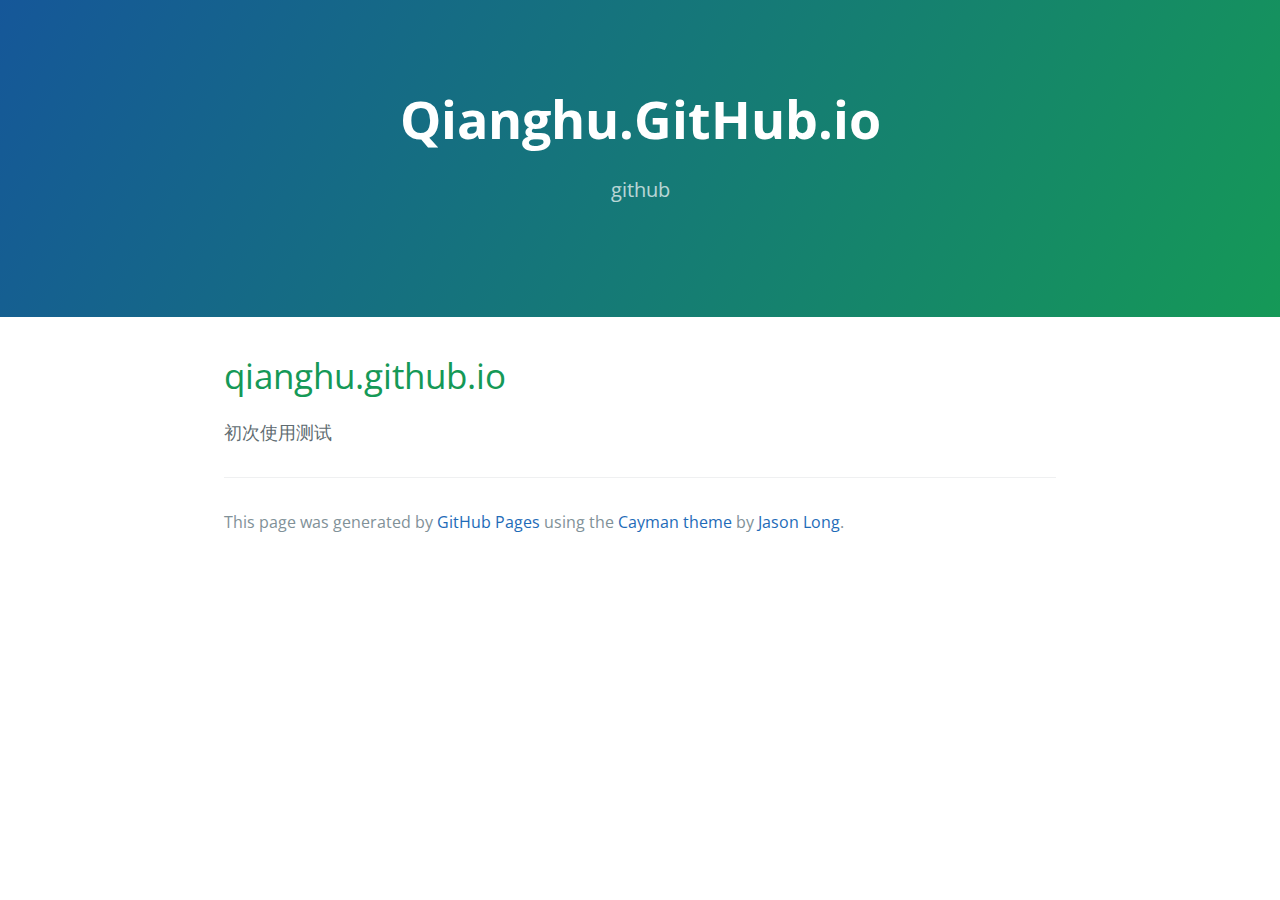
==== index.html @ 9047b44b "cs" ====
<!DOCTYPE html>
<html lang="en-us">
  <head>
    <meta charset="UTF-8">
    <title>Qianghu.GitHub.io by qianghu</title>
    <meta name="viewport" content="width=device-width, initial-scale=1">
    <link rel="stylesheet" type="text/css" href="stylesheets/normalize.css" media="screen">
    <link href='https://fonts.googleapis.com/css?family=Open+Sans:400,700' rel='stylesheet' type='text/css'>
    <link rel="stylesheet" type="text/css" href="stylesheets/stylesheet.css" media="screen">
    <link rel="stylesheet" type="text/css" href="stylesheets/github-light.css" media="screen">
  </head>
  <body>
    <section class="page-header">
      <h1 class="project-name">Qianghu.GitHub.io</h1>
      <h2 class="project-tagline">github</h2>
    </section>

    <section class="main-content">
      <h1>
<a id="qianghugithubio" class="anchor" href="#qianghugithubio" aria-hidden="true"><span aria-hidden="true" class="octicon octicon-link"></span></a>qianghu.github.io</h1>

<p>初次使用测试</p>

      <footer class="site-footer">

        <span class="site-footer-credits">This page was generated by <a href="https://pages.github.com">GitHub Pages</a> using the <a href="https://github.com/jasonlong/cayman-theme">Cayman theme</a> by <a href="https://twitter.com/jasonlong">Jason Long</a>.</span>
      </footer>

    </section>

  
  </body>
</html>
---- stylesheets/stylesheet.css ----
* {
  box-sizing: border-box; }

body {
  padding: 0;
  margin: 0;
  font-family: "Open Sans", "Helvetica Neue", Helvetica, Arial, sans-serif;
  font-size: 16px;
  line-height: 1.5;
  color: #606c71; }

a {
  color: #1e6bb8;
  text-decoration: none; }
  a:hover {
    text-decoration: underline; }

.btn {
  display: inline-block;
  margin-bottom: 1rem;
  color: rgba(255, 255, 255, 0.7);
  background-color: rgba(255, 255, 255, 0.08);
  border-color: rgba(255, 255, 255, 0.2);
  border-style: solid;
  border-width: 1px;
  border-radius: 0.3rem;
  transition: color 0.2s, background-color 0.2s, border-color 0.2s; }
  .btn + .btn {
    margin-left: 1rem; }

.btn:hover {
  color: rgba(255, 255, 255, 0.8);
  text-decoration: none;
  background-color: rgba(255, 255, 255, 0.2);
  border-color: rgba(255, 255, 255, 0.3); }

@media screen and (min-width: 64em) {
  .btn {
    padding: 0.75rem 1rem; } }

@media screen and (min-width: 42em) and (max-width: 64em) {
  .btn {
    padding: 0.6rem 0.9rem;
    font-size: 0.9rem; } }

@media screen and (max-width: 42em) {
  .btn {
    display: block;
    width: 100%;
    padding: 0.75rem;
    font-size: 0.9rem; }
    .btn + .btn {
      margin-top: 1rem;
      margin-left: 0; } }

.page-header {
  color: #fff;
  text-align: center;
  background-color: #159957;
  background-image: linear-gradient(120deg, #155799, #159957); }

@media screen and (min-width: 64em) {
  .page-header {
    padding: 5rem 6rem; } }

@media screen and (min-width: 42em) and (max-width: 64em) {
  .page-header {
    padding: 3rem 4rem; } }

@media screen and (max-width: 42em) {
  .page-header {
    padding: 2rem 1rem; } }

.project-name {
  margin-top: 0;
  margin-bottom: 0.1rem; }

@media screen and (min-width: 64em) {
  .project-name {
    font-size: 3.25rem; } }

@media screen and (min-width: 42em) and (max-width: 64em) {
  .project-name {
    font-size: 2.25rem; } }

@media screen and (max-width: 42em) {
  .project-name {
    font-size: 1.75rem; } }

.project-tagline {
  margin-bottom: 2rem;
  font-weight: normal;
  opacity: 0.7; }

@media screen and (min-width: 64em) {
  .project-tagline {
    font-size: 1.25rem; } }

@media screen and (min-width: 42em) and (max-width: 64em) {
  .project-tagline {
    font-size: 1.15rem; } }

@media screen and (max-width: 42em) {
  .project-tagline {
    font-size: 1rem; } }

.main-content :first-child {
  margin-top: 0; }
.main-content img {
  max-width: 100%; }
.main-content h1, .main-content h2, .main-content h3, .main-content h4, .main-content h5, .main-content h6 {
  margin-top: 2rem;
  margin-bottom: 1rem;
  font-weight: normal;
  color: #159957; }
.main-content p {
  margin-bottom: 1em; }
.main-content code {
  padding: 2px 4px;
  font-family: Consolas, "Liberation Mono", Menlo, Courier, monospace;
  font-size: 0.9rem;
  color: #383e41;
  background-color: #f3f6fa;
  border-radius: 0.3rem; }
.main-content pre {
  padding: 0.8rem;
  margin-top: 0;
  margin-bottom: 1rem;
  font: 1rem Consolas, "Liberation Mono", Menlo, Courier, monospace;
  color: #567482;
  word-wrap: normal;
  background-color: #f3f6fa;
  border: solid 1px #dce6f0;
  border-radius: 0.3rem; }
  .main-content pre > code {
    padding: 0;
    margin: 0;
    font-size: 0.9rem;
    color: #567482;
    word-break: normal;
    white-space: pre;
    background: transparent;
    border: 0; }
.main-content .highlight {
  margin-bottom: 1rem; }
  .main-content .highlight pre {
    margin-bottom: 0;
    word-break: normal; }
.main-content .highlight pre, .main-content pre {
  padding: 0.8rem;
  overflow: auto;
  font-size: 0.9rem;
  line-height: 1.45;
  border-radius: 0.3rem; }
.main-content pre code, .main-content pre tt {
  display: inline;
  max-width: initial;
  padding: 0;
  margin: 0;
  overflow: initial;
  line-height: inherit;
  word-wrap: normal;
  background-color: transparent;
  border: 0; }
  .main-content pre code:before, .main-content pre code:after, .main-content pre tt:before, .main-content pre tt:after {
    content: normal; }
.main-content ul, .main-content ol {
  margin-top: 0; }
.main-content blockquote {
  padding: 0 1rem;
  margin-left: 0;
  color: #819198;
  border-left: 0.3rem solid #dce6f0; }
  .main-content blockquote > :first-child {
    margin-top: 0; }
  .main-content blockquote > :last-child {
    margin-bottom: 0; }
.main-content table {
  display: block;
  width: 100%;
  overflow: auto;
  word-break: normal;
  word-break: keep-all; }
  .main-content table th {
    font-weight: bold; }
  .main-content table th, .main-content table td {
    padding: 0.5rem 1rem;
    border: 1px solid #e9ebec; }
.main-content dl {
  padding: 0; }
  .main-content dl dt {
    padding: 0;
    margin-top: 1rem;
    font-size: 1rem;
    font-weight: bold; }
  .main-content dl dd {
    padding: 0;
    margin-bottom: 1rem; }
.main-content hr {
  height: 2px;
  padding: 0;
  margin: 1rem 0;
  background-color: #eff0f1;
  border: 0; }

@media screen and (min-width: 64em) {
  .main-content {
    max-width: 64rem;
    padding: 2rem 6rem;
    margin: 0 auto;
    font-size: 1.1rem; } }

@media screen and (min-width: 42em) and (max-width: 64em) {
  .main-content {
    padding: 2rem 4rem;
    font-size: 1.1rem; } }

@media screen and (max-width: 42em) {
  .main-content {
    padding: 2rem 1rem;
    font-size: 1rem; } }

.site-footer {
  padding-top: 2rem;
  margin-top: 2rem;
  border-top: solid 1px #eff0f1; }

.site-footer-owner {
  display: block;
  font-weight: bold; }

.site-footer-credits {
  color: #819198; }

@media screen and (min-width: 64em) {
  .site-footer {
    font-size: 1rem; } }

@media screen and (min-width: 42em) and (max-width: 64em) {
  .site-footer {
    font-size: 1rem; } }

@media screen and (max-width: 42em) {
  .site-footer {
    font-size: 0.9rem; } }
---- stylesheets/github-light.css ----
/*
The MIT License (MIT)

Copyright (c) 2016 GitHub, Inc.

Permission is hereby granted, free of charge, to any person obtaining a copy
of this software and associated documentation files (the "Software"), to deal
in the Software without restriction, including without limitation the rights
to use, copy, modify, merge, publish, distribute, sublicense, and/or sell
copies of the Software, and to permit persons to whom the Software is
furnished to do so, subject to the following conditions:

The above copyright notice and this permission notice shall be included in all
copies or substantial portions of the Software.

THE SOFTWARE IS PROVIDED "AS IS", WITHOUT WARRANTY OF ANY KIND, EXPRESS OR
IMPLIED, INCLUDING BUT NOT LIMITED TO THE WARRANTIES OF MERCHANTABILITY,
FITNESS FOR A PARTICULAR PURPOSE AND NONINFRINGEMENT. IN NO EVENT SHALL THE
AUTHORS OR COPYRIGHT HOLDERS BE LIABLE FOR ANY CLAIM, DAMAGES OR OTHER
LIABILITY, WHETHER IN AN ACTION OF CONTRACT, TORT OR OTHERWISE, ARISING FROM,
OUT OF OR IN CONNECTION WITH THE SOFTWARE OR THE USE OR OTHER DEALINGS IN THE
SOFTWARE.

*/

.pl-c /* comment */ {
  color: #969896;
}

.pl-c1 /* constant, variable.other.constant, support, meta.property-name, support.constant, support.variable, meta.module-reference, markup.raw, meta.diff.header */,
.pl-s .pl-v /* string variable */ {
  color: #0086b3;
}

.pl-e /* entity */,
.pl-en /* entity.name */ {
  color: #795da3;
}

.pl-smi /* variable.parameter.function, storage.modifier.package, storage.modifier.import, storage.type.java, variable.other */,
.pl-s .pl-s1 /* string source */ {
  color: #333;
}

.pl-ent /* entity.name.tag */ {
  color: #63a35c;
}

.pl-k /* keyword, storage, storage.type */ {
  color: #a71d5d;
}

.pl-s /* string */,
.pl-pds /* punctuation.definition.string, string.regexp.character-class */,
.pl-s .pl-pse .pl-s1 /* string punctuation.section.embedded source */,
.pl-sr /* string.regexp */,
.pl-sr .pl-cce /* string.regexp constant.character.escape */,
.pl-sr .pl-sre /* string.regexp source.ruby.embedded */,
.pl-sr .pl-sra /* string.regexp string.regexp.arbitrary-repitition */ {
  color: #183691;
}

.pl-v /* variable */ {
  color: #ed6a43;
}

.pl-id /* invalid.deprecated */ {
  color: #b52a1d;
}

.pl-ii /* invalid.illegal */ {
  color: #f8f8f8;
  background-color: #b52a1d;
}

.pl-sr .pl-cce /* string.regexp constant.character.escape */ {
  font-weight: bold;
  color: #63a35c;
}

.pl-ml /* markup.list */ {
  color: #693a17;
}

.pl-mh /* markup.heading */,
.pl-mh .pl-en /* markup.heading entity.name */,
.pl-ms /* meta.separator */ {
  font-weight: bold;
  color: #1d3e81;
}

.pl-mq /* markup.quote */ {
  color: #008080;
}

.pl-mi /* markup.italic */ {
  font-style: italic;
  color: #333;
}

.pl-mb /* markup.bold */ {
  font-weight: bold;
  color: #333;
}

.pl-md /* markup.deleted, meta.diff.header.from-file */ {
  color: #bd2c00;
  background-color: #ffecec;
}

.pl-mi1 /* markup.inserted, meta.diff.header.to-file */ {
  color: #55a532;
  background-color: #eaffea;
}

.pl-mdr /* meta.diff.range */ {
  font-weight: bold;
  color: #795da3;
}

.pl-mo /* meta.output */ {
  color: #1d3e81;
}
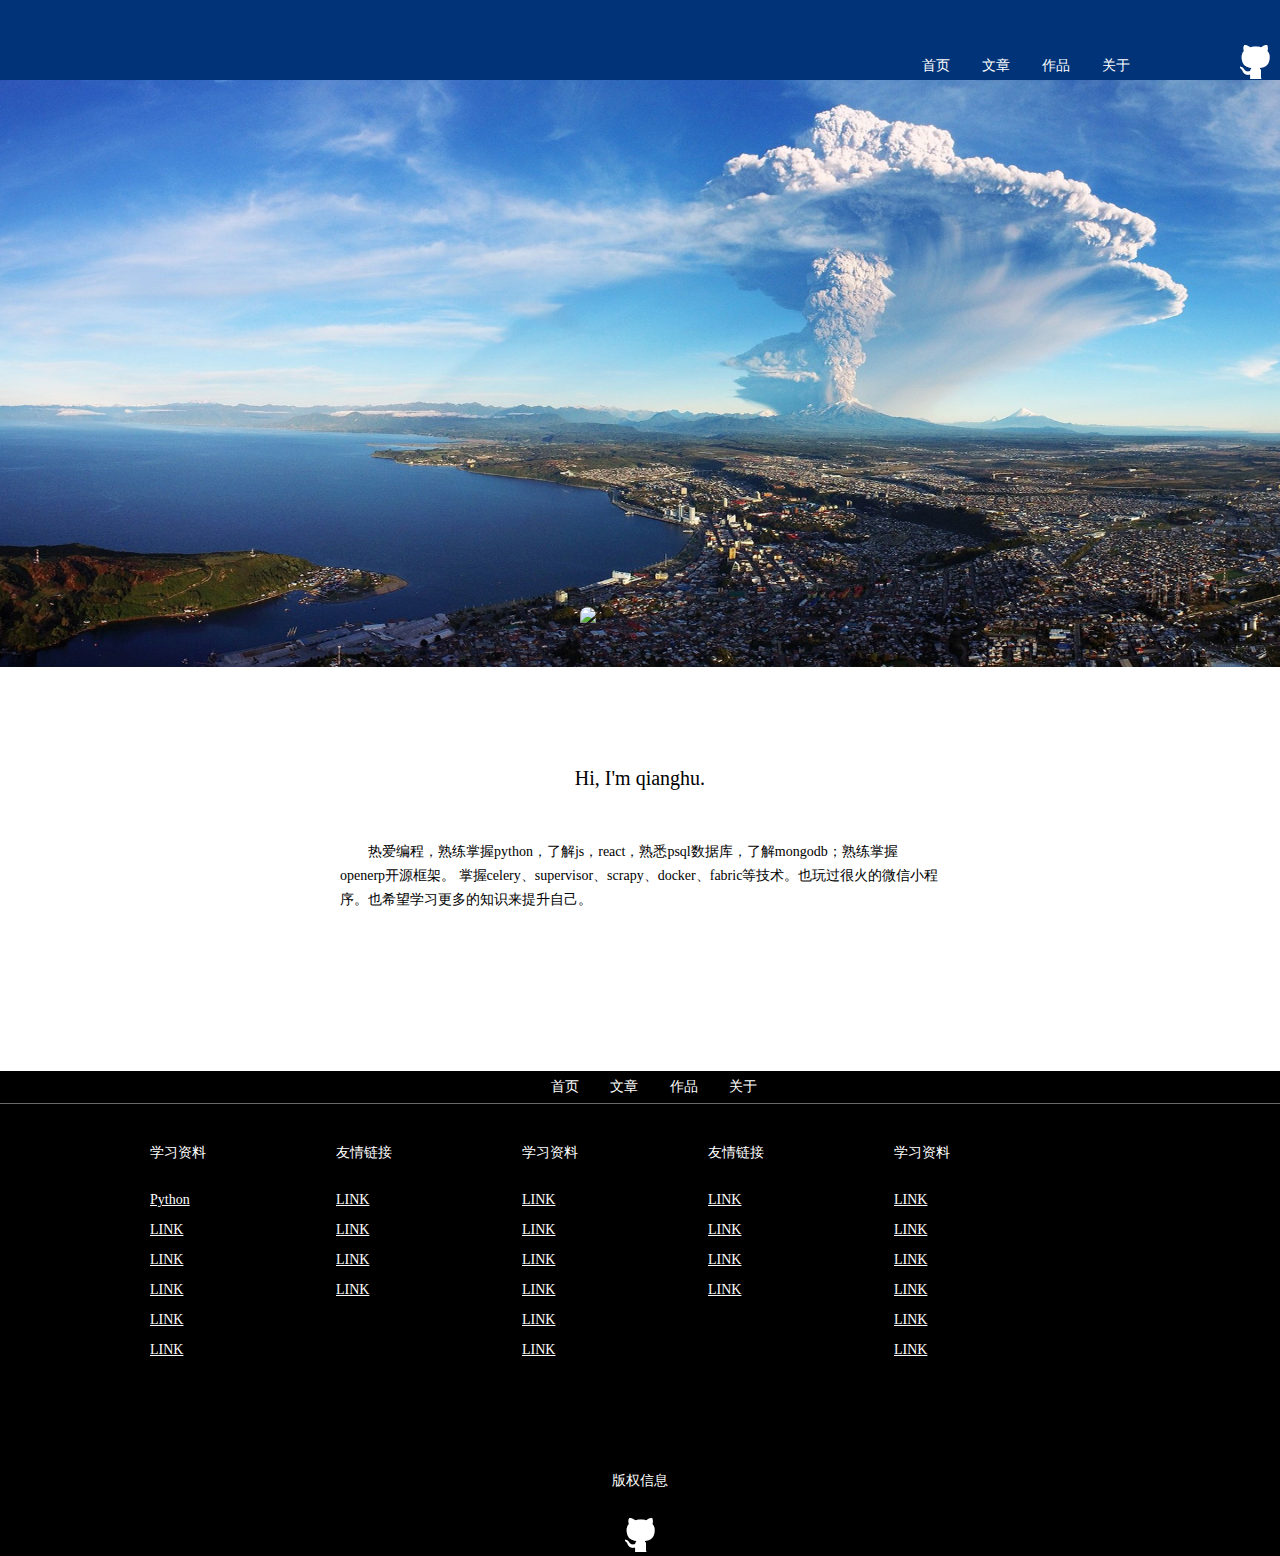
==== commit 1ec853aa: "change index" ====
--- a/index.html
+++ b/index.html
@@ -1,33 +1,163 @@
-<!DOCTYPE html>
-<html lang="en-us">
-  <head>
-    <meta charset="UTF-8">
-    <title>Qianghu.GitHub.io by qianghu</title>
-    <meta name="viewport" content="width=device-width, initial-scale=1">
-    <link rel="stylesheet" type="text/css" href="stylesheets/normalize.css" media="screen">
-    <link href='https://fonts.googleapis.com/css?family=Open+Sans:400,700' rel='stylesheet' type='text/css'>
-    <link rel="stylesheet" type="text/css" href="stylesheets/stylesheet.css" media="screen">
-    <link rel="stylesheet" type="text/css" href="stylesheets/github-light.css" media="screen">
-  </head>
-  <body>
-    <section class="page-header">
-      <h1 class="project-name">Qianghu.GitHub.io</h1>
-      <h2 class="project-tagline">github</h2>
-    </section>
+<!DOCTYPE HTML>
+<html>
+<head>
+    <meta charset="utf-8"/>
+    <title>Design</title>
+    <link rel="stylesheet" type="text/css" href="style/index.css"/>
+</head>
 
-    <section class="main-content">
-      <h1>
-<a id="qianghugithubio" class="anchor" href="#qianghugithubio" aria-hidden="true"><span aria-hidden="true" class="octicon octicon-link"></span></a>qianghu.github.io</h1>
+<body>
+<!--The header of the index page.-->
+<div id="header">
 
-<p>初次使用测试</p>
+    <div id="nav">
+        <div id="mylogo">
+            <!--<img src="img/1011.png"/>-->
+        </div>
 
-      <footer class="site-footer">
+        <ul id="navbar">
+            <li><a href="index.html" class="navlink">首页</a></li>
+            <li><a href="blog.html" class="navlink">文章</a></li>
+            <li><a href="gallery.html" class="navlink">作品</a></li>
+            <li><a href="about.html" class="navlink">关于</a></li>
+        </ul>
+    </div>
+    <a href="https://github.com/" id="githublogo"><img src="img/icon-github.png"/></a>
+</div>
 
-        <span class="site-footer-credits">This page was generated by <a href="https://pages.github.com">GitHub Pages</a> using the <a href="https://github.com/jasonlong/cayman-theme">Cayman theme</a> by <a href="https://twitter.com/jasonlong">Jason Long</a>.</span>
-      </footer>
+<div id="mainsection">
+    <!--首页背景大图-->
+    <div id="indexbigimg">
 
-    </section>
+        <img src="img/666.jpg" style="height: 587px;width: 100%;"/>
+        <!--<div id="formaltext">-->
+        <!--<h3>标题1</h3>-->
+        <!--<p>这里是正文。这里是正文。这里是正文。这里是正文。这里是正文。这里是正文。这里是正文。这里是正文。这里是正文。这里是正文。这里是正文。</p>-->
+        <!--</div>-->
+    </div>
 
-  
-  </body>
+    <!--首页三列等高-->
+    <!--<div id="threeequalheight">-->
+    <!--<div id="leftsection" class="equalheight">-->
+    <!--<div class="inner">-->
+    <!--<img src="img/290.jpg" class="equalimg"/>-->
+    <!--&lt;!&ndash;<p>这里是正文，字体大小12px，行高170%。整块白色的底宽度为320px，图片大小为300*180.</p>&ndash;&gt;-->
+    <!--&lt;!&ndash;<p>文字距离图片下方间隔为15px，距离白色底左右两侧的内边距为30px，距离白色底块下边的内边距为25px。</p>&ndash;&gt;-->
+    <!--&lt;!&ndash;<p>三个白色模块之间的间隔为10px，距离上面banner图片的间隔为10px。</p>&ndash;&gt;-->
+    <!--</div>-->
+    <!--</div>-->
+
+    <!--<div id="centersection" class="equalheight">-->
+    <!--<div class="inner">-->
+    <!--<img src="img/293.jpg" class="equalimg"/>-->
+    <!--<p>这三个白色模块的高度需要保持一致，且自适应于文字内容高度。</p>-->
+    <!--</div>-->
+    <!--</div>-->
+
+    <!--<div id="rightsection" class="equalheight">-->
+    <!--<div class="inner">-->
+    <!--<img src="img/291.jpg" class="equalimg"/>-->
+    <!--<p>月黑风高，彤云密布，寥廓霜天显得分外孤寂、冷清。昏暗的夜幕似无边无际的穹庐，使这城阙参差的大清皇城更显得地阔、天低，殿宇巍峨、气氛肃穆。</p>-->
+    <!--<p>-->
+    <!--紫禁城正阳门前，是一马平川的御道广场，空荡荡不见一个人影。白日这里清风雅静，夜晚则禁卫森严，偌大的广场上杳无人影，如远古的旷野一般寂静。但听得两旁钟楼的更鼓在声声回荡，在广场上发出久久沉重的回响……</p>-->
+    <!--</div>-->
+    <!--</div>-->
+    <!--</div>-->
+
+    <!--首页自我介绍-->
+    <div id="selfcontiner">
+        <img src="https://dn-coding-net-production-static.qbox.me/e3e8293a-33c2-49dc-8463-78fbcd9770c8.jpeg?imageMogr2/auto-orient/format/jpeg/crop/!331x331a66a0" id="headpic"/>
+        <div id="selfintruction">
+            <h2>Hi, I'm qianghu.</h2>
+            <p>
+                热爱编程，熟练掌握python，了解js，react，熟悉psql数据库，了解mongodb；熟练掌握openerp开源框架。
+                掌握celery、supervisor、scrapy、docker、fabric等技术。也玩过很火的微信小程序。也希望学习更多的知识来提升自己。
+            </p>
+        </div>
+    </div>
+
+</div>
+
+
+<!--The footer of the index page.-->
+<div id="footer">
+    <ul id="footernavbar">
+        <li><a href="index.html" class="navlink">首页</a></li>
+        <li><a href="blog.html" class="navlink">文章</a></li>
+        <li><a href="gallery.html" class="navlink">作品</a></li>
+        <li><a href="about.html" class="navlink">关于</a></li>
+    </ul>
+
+    <div id="reference">
+        <ul class="referencenav">
+            <h4>学习资料</h4>
+            <li><a href="https://www.python.org/" class="referencelink">Python</a></li>
+            <li><a href="#" class="referencelink">LINK</a></li>
+            <li><a href="#" class="referencelink">LINK</a></li>
+            <li><a href="#" class="referencelink">LINK</a></li>
+            <li><a href="#" class="referencelink">LINK</a></li>
+            <li><a href="#" class="referencelink">LINK</a></li>
+        </ul>
+
+        <ul class="referencenav">
+            <h4>友情链接</h4>
+            <li><a href="#" class="referencelink">LINK</a></li>
+            <li><a href="#" class="referencelink">LINK</a></li>
+            <li><a href="#" class="referencelink">LINK</a></li>
+            <li><a href="#" class="referencelink">LINK</a></li>
+        </ul>
+
+        <ul class="referencenav">
+            <h4>学习资料</h4>
+            <li><a href="#" class="referencelink">LINK</a></li>
+            <li><a href="#" class="referencelink">LINK</a></li>
+            <li><a href="#" class="referencelink">LINK</a></li>
+            <li><a href="#" class="referencelink">LINK</a></li>
+            <li><a href="#" class="referencelink">LINK</a></li>
+            <li><a href="#" class="referencelink">LINK</a></li>
+        </ul>
+
+        <ul class="referencenav">
+            <h4>友情链接</h4>
+            <li><a href="#" class="referencelink">LINK</a></li>
+            <li><a href="#" class="referencelink">LINK</a></li>
+            <li><a href="#" class="referencelink">LINK</a></li>
+            <li><a href="#" class="referencelink">LINK</a></li>
+        </ul>
+
+        <ul class="referencenav">
+            <h4>学习资料</h4>
+            <li><a href="#" class="referencelink">LINK</a></li>
+            <li><a href="#" class="referencelink">LINK</a></li>
+            <li><a href="#" class="referencelink">LINK</a></li>
+            <li><a href="#" class="referencelink">LINK</a></li>
+            <li><a href="#" class="referencelink">LINK</a></li>
+            <li><a href="#" class="referencelink">LINK</a></li>
+        </ul>
+    </div>
+
+    <div id="footermassage">
+        <p>版权信息</p>
+        <a href="https://github.com/"><img src="img/icon-github.png"/></a>
+    </div>
+
+</div>
+
+
+<script>
+    function hiddenGithub() {
+        var html = document.documentElement;
+        var githublogo = document.getElementById("githublogo");
+
+        if (html.clientWidth < 1050) {
+            githublogo.style.display = "none";
+        } else {
+            githublogo.style.display = "block";
+        }
+    }
+    window.onresize = function () {
+        hiddenGithub();
+    };
+</script>
+</body>
 </html>
--- a/style/index.css
+++ b/style/index.css
@@ -0,0 +1,192 @@
+*{
+	padding: 0;
+	margin: 0;
+}
+body{
+	font-family: SimSun;
+}
+/*************头部导航条样式**************/
+#header{
+   height: 80px;
+   background-color: #003377;
+   position: relative;
+   overflow: hidden;
+   min-width: 980px;
+}
+#githublogo{
+	position: absolute;
+	bottom: -2.5px;
+	right: 10px;
+}
+
+#nav{
+	position: relative;
+	height: 80px;
+	width: 980px;
+	margin: auto;
+}
+
+#mylogo{
+	position: absolute;
+	left: 0;
+	bottom: 5px;
+}
+#navbar{
+	list-style: none;
+	position: absolute;
+	right: 0;
+	bottom: 5px;
+}
+#navbar li{
+	display: inline;
+	font-size: 14px;
+	margin-left: 28px;
+}
+.navlink{
+	text-decoration: none;
+	color: #FFFFFF;
+}
+/*************footer导航条样式**************/
+#footer{
+	background-color: #000000;
+	font-size: 14px;
+	color: #FFFFFF;
+	min-width: 980px;
+}
+#footernavbar{
+	border-bottom: solid #696969 1px;
+	font-size: 14px;
+	padding: 0.5em;
+	list-style: none;
+	text-align: center;
+}
+#footernavbar li{
+	display: inline;
+	margin-left: 28px;
+}
+#reference{
+	overflow: hidden;
+	padding-top: 40px; 
+	width: 980px;
+	margin: auto;
+}
+ul.referencenav{
+	float: left;
+	list-style: none;
+	margin-right: 130px;
+}
+ul.referencenav li{
+	margin-bottom: 14px;
+}
+ul.referencenav h4{
+	font-weight: normal;
+	margin-bottom: 30px;
+}
+a.referencelink{
+	color: #FFFFFF;
+	
+}
+#footermassage{
+	text-align: center;
+	margin-top: 100px;
+}
+#footermassage p{
+	margin-bottom: 28px;
+}
+
+/*************主页正文部分样式**************/
+#mainsection{
+	background-color: #D3D3D3;
+	min-width: 980px;
+}
+/*****正文部分背景大图样式******/
+#indexbigimg{
+	position: relative;
+	height: 587px;
+	color: #000000;
+}
+#formaltext{
+	position: absolute;
+	width: 350px;
+	bottom: 0;
+	right: 193px;
+	padding: 10px 10px 30px 10px;
+	background: linear-gradient(to bottom,rgba(255,255,255,0.7),rgba(255,255,255,0.5),rgba(255,255,255,0));/***背景透明渐变***/
+}
+#formaltext h3 {
+	font-size: 14px;
+	font-weight: normal;
+	text-align: right;
+	margin-bottom: 12px;
+}
+#formaltext p{
+	font-size: 12px;
+    line-height: 150%;
+} 
+/*****正文部分三列等高样式******/
+#threeequalheight{
+	overflow: hidden;
+	width: 980px;
+	margin: auto;
+}
+.equalheight{
+	background-color: #FFFFFF;
+	width: 300px;
+	float: left;
+	margin-top: 10px;
+	margin-right: 10px;
+	padding: 10px 10px 10000px 10px;
+	margin-bottom: -10000px;
+}
+.inner{
+	border-bottom: solid #FFFFFF 25px;/**文字距离底部25px**/
+}
+#rightsection{
+	margin-right: 0;
+}
+.equalimg{
+	display: block;
+	margin-bottom: 15px;
+}
+.equalheight p{
+	padding: 0 20px 0 20px;
+	line-height: 170%;
+	font-size: 12px;
+	text-indent: 2em;
+}
+
+/*****正文部分自我介绍样式******/
+#selfcontiner{
+	position: relative;
+	background-color: #FFFFFF;
+
+	padding-top: 100px;
+	padding-bottom: 160px;
+	/*margin-top: 100px;*/
+}
+#headpic{
+    top: -60px;
+	left: 50%;
+	margin-left: -60px;
+    position: absolute;
+	height: 120px;
+    -webkit-border-radius: 120px;
+}
+#selfintruction{
+	
+	
+}
+#selfintruction h2{
+	font-weight: normal;
+	font-size: 20px;
+	font-family: Future"Century, Gothic", AppleGothic, sans-serif;
+	margin-bottom: 50px;
+	text-align: center;
+}
+#selfintruction p{
+	width: 600px;
+	font-size: 14px;
+	line-height: 170%;
+	text-indent: 2em;
+	margin: auto;
+}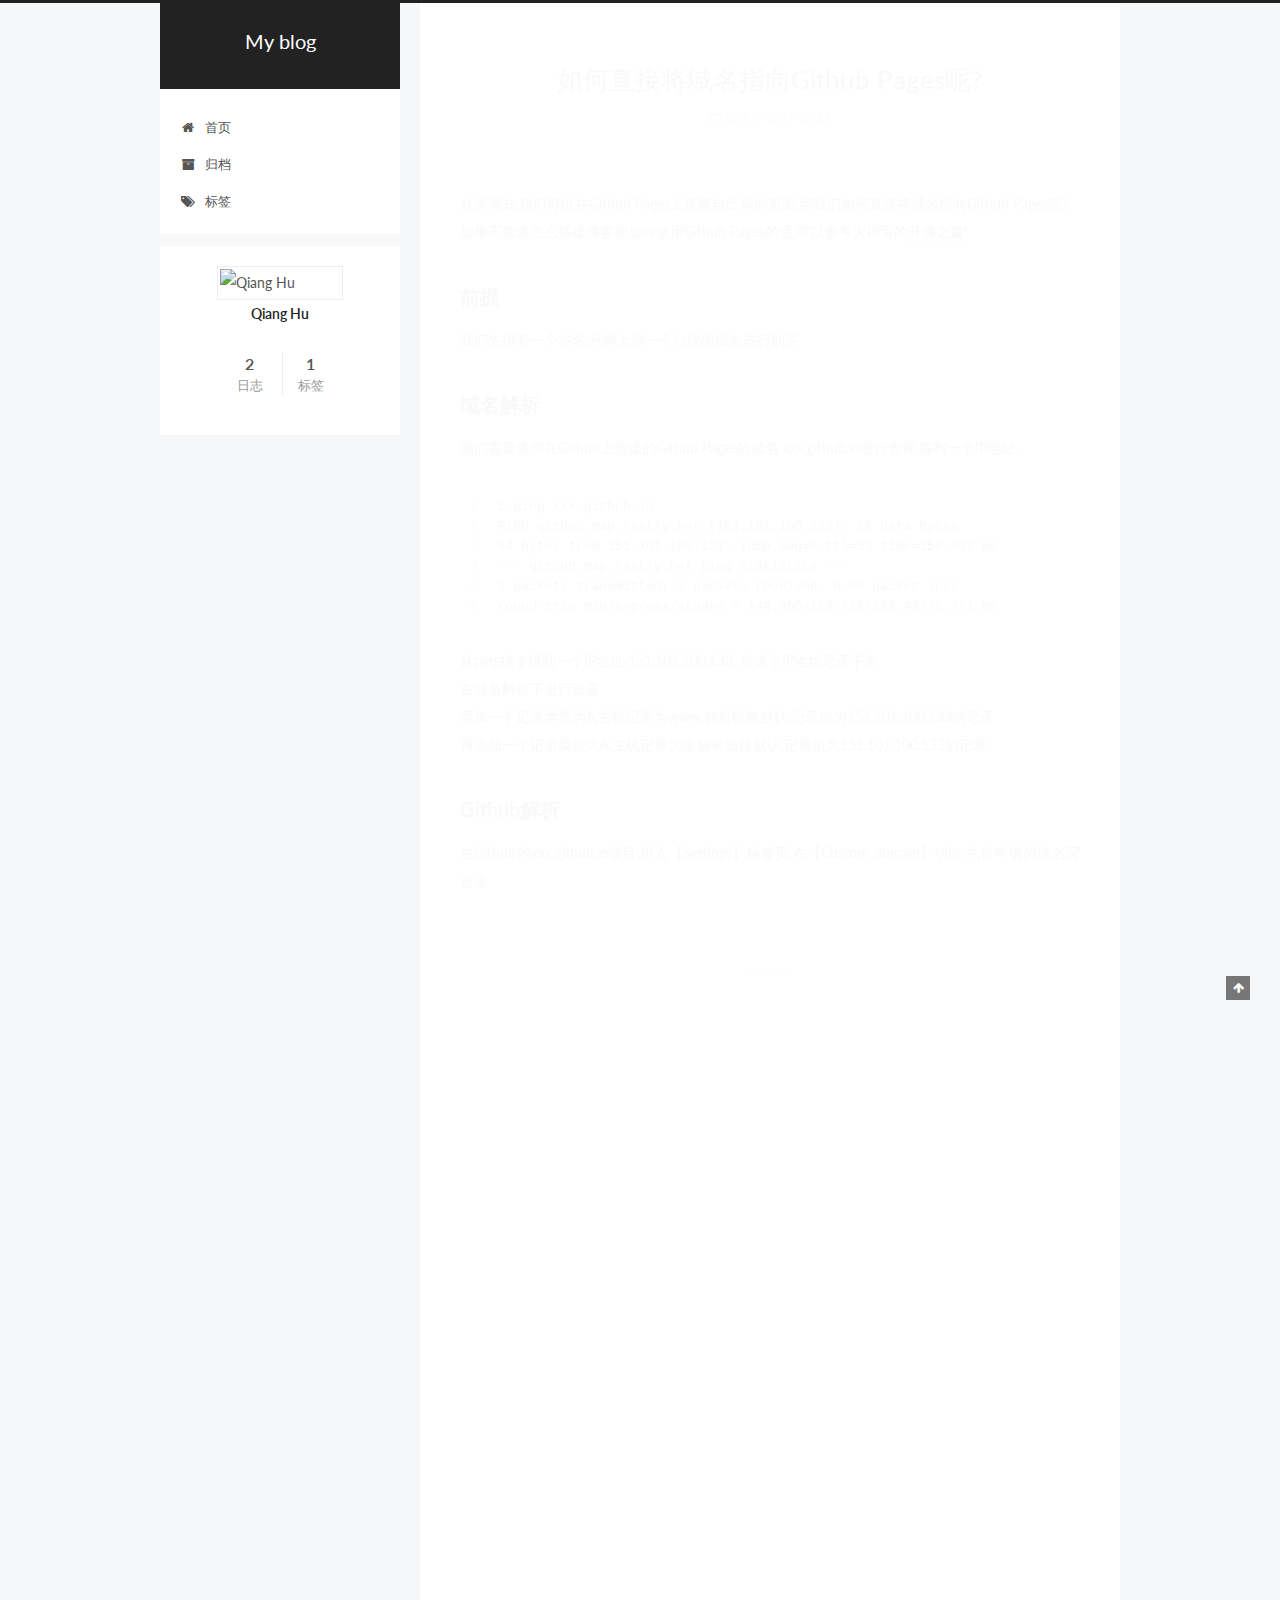
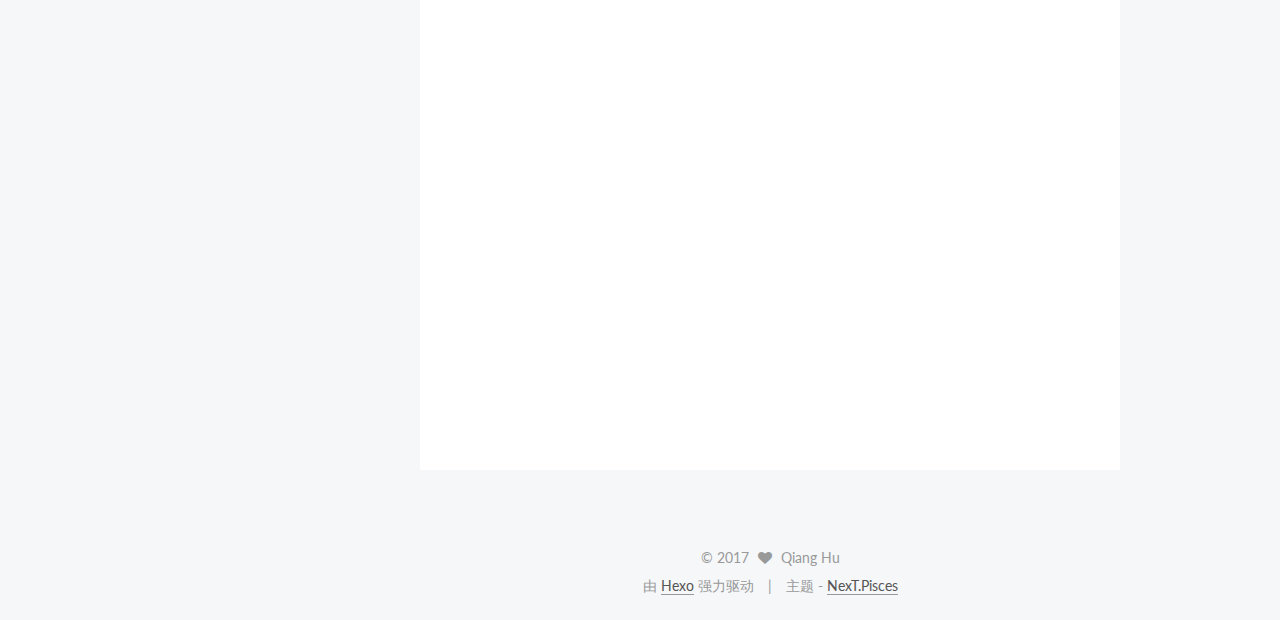
==== commit 46dd234e: "myblog 1.0" ====
--- a/index.html
+++ b/index.html
@@ -1,163 +1,743 @@
-<!DOCTYPE HTML>
-<html>
+<!doctype html>
+
+
+
+  
+
+
+<html class="theme-next pisces use-motion" lang="zh-Hans">
 <head>
-    <meta charset="utf-8"/>
-    <title>Design</title>
-    <link rel="stylesheet" type="text/css" href="style/index.css"/>
+  <meta charset="UTF-8"/>
+<meta http-equiv="X-UA-Compatible" content="IE=edge" />
+<meta name="viewport" content="width=device-width, initial-scale=1, maximum-scale=1"/>
+
+
+
+<meta http-equiv="Cache-Control" content="no-transform" />
+<meta http-equiv="Cache-Control" content="no-siteapp" />
+
+
+
+
+
+
+
+
+
+
+
+
+
+
+
+  
+  
+  <link href="/lib/fancybox/source/jquery.fancybox.css?v=2.1.5" rel="stylesheet" type="text/css" />
+
+
+
+
+  
+  
+  
+  
+
+  
+    
+    
+  
+
+  
+
+  
+
+  
+
+  
+
+  
+    
+    
+    <link href="//fonts.googleapis.com/css?family=Lato:300,300italic,400,400italic,700,700italic&subset=latin,latin-ext" rel="stylesheet" type="text/css">
+  
+
+
+
+
+
+
+<link href="/lib/font-awesome/css/font-awesome.min.css?v=4.6.2" rel="stylesheet" type="text/css" />
+
+<link href="/css/main.css?v=5.1.0" rel="stylesheet" type="text/css" />
+
+
+  <meta name="keywords" content="Hexo, NexT" />
+
+
+
+
+
+
+
+
+  <link rel="shortcut icon" type="image/x-icon" href="/favicon.ico?v=5.1.0" />
+
+
+
+
+
+
+<meta property="og:type" content="website">
+<meta property="og:title" content="My blog">
+<meta property="og:url" content="http://yoursite.com/index.html">
+<meta property="og:site_name" content="My blog">
+<meta name="twitter:card" content="summary">
+<meta name="twitter:title" content="My blog">
+
+
+
+<script type="text/javascript" id="hexo.configurations">
+  var NexT = window.NexT || {};
+  var CONFIG = {
+    root: '/',
+    scheme: 'Pisces',
+    sidebar: {"position":"left","display":"post","offset":12,"offset_float":0,"b2t":false,"scrollpercent":false},
+    fancybox: true,
+    motion: true,
+    duoshuo: {
+      userId: '0',
+      author: '博主'
+    },
+    algolia: {
+      applicationID: '',
+      apiKey: '',
+      indexName: '',
+      hits: {"per_page":10},
+      labels: {"input_placeholder":"Search for Posts","hits_empty":"We didn't find any results for the search: ${query}","hits_stats":"${hits} results found in ${time} ms"}
+    }
+  };
+</script>
+
+
+
+  <link rel="canonical" href="http://yoursite.com/"/>
+
+
+
+
+
+  <title> My blog </title>
 </head>
 
-<body>
-<!--The header of the index page.-->
-<div id="header">
-
-    <div id="nav">
-        <div id="mylogo">
-            <!--<img src="img/1011.png"/>-->
+<body itemscope itemtype="http://schema.org/WebPage" lang="zh-Hans">
+
+  
+
+
+
+
+
+
+
+
+
+
+
+
+
+
+  
+  
+    
+  
+
+  <div class="container one-collumn sidebar-position-left 
+   page-home 
+ ">
+    <div class="headband"></div>
+
+    <header id="header" class="header" itemscope itemtype="http://schema.org/WPHeader">
+      <div class="header-inner"><div class="site-brand-wrapper">
+  <div class="site-meta ">
+    
+
+    <div class="custom-logo-site-title">
+      <a href="/"  class="brand" rel="start">
+        <span class="logo-line-before"><i></i></span>
+        <span class="site-title">My blog</span>
+        <span class="logo-line-after"><i></i></span>
+      </a>
+    </div>
+      
+        <p class="site-subtitle"></p>
+      
+  </div>
+
+  <div class="site-nav-toggle">
+    <button>
+      <span class="btn-bar"></span>
+      <span class="btn-bar"></span>
+      <span class="btn-bar"></span>
+    </button>
+  </div>
+</div>
+
+<nav class="site-nav">
+  
+
+  
+    <ul id="menu" class="menu">
+      
+        
+        <li class="menu-item menu-item-home">
+          <a href="/" rel="section">
+            
+              <i class="menu-item-icon fa fa-fw fa-home"></i> <br />
+            
+            首页
+          </a>
+        </li>
+      
+        
+        <li class="menu-item menu-item-archives">
+          <a href="/archives" rel="section">
+            
+              <i class="menu-item-icon fa fa-fw fa-archive"></i> <br />
+            
+            归档
+          </a>
+        </li>
+      
+        
+        <li class="menu-item menu-item-tags">
+          <a href="/tags" rel="section">
+            
+              <i class="menu-item-icon fa fa-fw fa-tags"></i> <br />
+            
+            标签
+          </a>
+        </li>
+      
+
+      
+    </ul>
+  
+
+  
+</nav>
+
+
+
+ </div>
+    </header>
+
+    <main id="main" class="main">
+      <div class="main-inner">
+        <div class="content-wrap">
+          <div id="content" class="content">
+            
+  <section id="posts" class="posts-expand">
+    
+      
+
+  
+
+  
+  
+  
+
+  <article class="post post-type-normal " itemscope itemtype="http://schema.org/Article">
+  <link itemprop="mainEntityOfPage" href="http://yoursite.com/2017/02/23/First-post/">
+
+  <span style="display:none" itemprop="author" itemscope itemtype="http://schema.org/Person">
+    <meta itemprop="name" content="Qiang Hu">
+    <meta itemprop="description" content="">
+    <meta itemprop="image" content="https://dn-coding-net-production-static.qbox.me/e3e8293a-33c2-49dc-8463-78fbcd9770c8.jpeg?imageMogr2/auto-orient/format/jpeg/crop/!331x331a66a0">
+  </span>
+
+  <span style="display:none" itemprop="publisher" itemscope itemtype="http://schema.org/Organization">
+    <meta itemprop="name" content="My blog">
+    <span style="display:none" itemprop="logo" itemscope itemtype="http://schema.org/ImageObject">
+      <img style="display:none;" itemprop="url image" alt="My blog" src="">
+    </span>
+  </span>
+
+    
+      <header class="post-header">
+
+        
+        
+          <h1 class="post-title" itemprop="name headline">
+            
+            
+              
+                
+                <a class="post-title-link" href="/2017/02/23/First-post/" itemprop="url">
+                  如何直接将域名指向Github Pages呢?
+                </a>
+              
+            
+          </h1>
+        
+
+        <div class="post-meta">
+          <span class="post-time">
+            
+              <span class="post-meta-item-icon">
+                <i class="fa fa-calendar-o"></i>
+              </span>
+              
+                <span class="post-meta-item-text">发表于</span>
+              
+              <time title="创建于" itemprop="dateCreated datePublished" datetime="2017-02-23T17:58:34+08:00">
+                2017-02-23
+              </time>
+            
+
+            
+
+            
+          </span>
+
+          
+
+          
+            
+          
+
+          
+          
+
+          
+
+          
+
+          
+
         </div>
-
-        <ul id="navbar">
-            <li><a href="index.html" class="navlink">首页</a></li>
-            <li><a href="blog.html" class="navlink">文章</a></li>
-            <li><a href="gallery.html" class="navlink">作品</a></li>
-            <li><a href="about.html" class="navlink">关于</a></li>
-        </ul>
-    </div>
-    <a href="https://github.com/" id="githublogo"><img src="img/icon-github.png"/></a>
+      </header>
+    
+
+
+    <div class="post-body" itemprop="articleBody">
+
+      
+      
+
+      
+        
+          
+            <p>众所周知,我们可以在Github Pages上搭建自己写的页面.那我们如何直接将域名指向Github Pages呢?<br>如果不知道怎么搭建博客和如何使用Github Pages的话,可以参考大神写的<a href="http://stevenqiang.online/2017/02/23/first_blog/" target="_blank" rel="external">开博之篇</a>!</p>
+<h2 id="前提"><a href="#前提" class="headerlink" title="前提"></a>前提</h2><p>我们先得有一个域名,从网上选一个心仪的域名进行购买.</p>
+<h2 id="域名解析"><a href="#域名解析" class="headerlink" title="域名解析"></a>域名解析</h2><p>我们需要将你在Github上创建的Github Pages的域名 xxx.github.io进行查询,得到一个IP地址.</p>
+<figure class="highlight bash"><table><tr><td class="gutter"><pre><div class="line">1</div><div class="line">2</div><div class="line">3</div><div class="line">4</div><div class="line">5</div><div class="line">6</div></pre></td><td class="code"><pre><div class="line">$ ping xxx.github.io</div><div class="line">PING github.map.fastly.net (151.101.100.133): 56 data bytes</div><div class="line">64 bytes from 151.101.100.133: icmp_seq=0 ttl=53 time=156.497 ms</div><div class="line">--- github.map.fastly.net ping statistics ---</div><div class="line">2 packets transmitted, 2 packets received, 0.0% packet loss</div><div class="line">round-trip min/avg/max/stddev = 144.956/150.726/156.497/5.771 ms</div></pre></td></tr></table></figure>
+<p>从ping指令得到一个IP地址 151.101.100.133, 将这个IP地址记录下来<br>在域名解析下进行设置<br>添加一个记录类型为A,主机记录为www,解析线路默认,记录值为151.101.100.133的记录<br>再添加一个记录类型为A,主机记录为@,解析线路默认,记录值为151.101.100.133的记录</p>
+<h2 id="Github解析"><a href="#Github解析" class="headerlink" title="Github解析"></a>Github解析</h2><p>在Github的xxx.github.io项目,进入【Settings】标签页,在【Custom domain】功能中,将申请的域名写进去</p>
+
+          
+        
+      
+    </div>
+
+    <div>
+      
+    </div>
+
+    <div>
+      
+    </div>
+
+
+    <footer class="post-footer">
+      
+
+      
+
+      
+
+      
+      
+        <div class="post-eof"></div>
+      
+    </footer>
+  </article>
+
+
+    
+      
+
+  
+
+  
+  
+  
+
+  <article class="post post-type-normal " itemscope itemtype="http://schema.org/Article">
+  <link itemprop="mainEntityOfPage" href="http://yoursite.com/2016/11/10/hello-world/">
+
+  <span style="display:none" itemprop="author" itemscope itemtype="http://schema.org/Person">
+    <meta itemprop="name" content="Qiang Hu">
+    <meta itemprop="description" content="">
+    <meta itemprop="image" content="https://dn-coding-net-production-static.qbox.me/e3e8293a-33c2-49dc-8463-78fbcd9770c8.jpeg?imageMogr2/auto-orient/format/jpeg/crop/!331x331a66a0">
+  </span>
+
+  <span style="display:none" itemprop="publisher" itemscope itemtype="http://schema.org/Organization">
+    <meta itemprop="name" content="My blog">
+    <span style="display:none" itemprop="logo" itemscope itemtype="http://schema.org/ImageObject">
+      <img style="display:none;" itemprop="url image" alt="My blog" src="">
+    </span>
+  </span>
+
+    
+      <header class="post-header">
+
+        
+        
+          <h1 class="post-title" itemprop="name headline">
+            
+            
+              
+                
+                <a class="post-title-link" href="/2016/11/10/hello-world/" itemprop="url">
+                  Hello World
+                </a>
+              
+            
+          </h1>
+        
+
+        <div class="post-meta">
+          <span class="post-time">
+            
+              <span class="post-meta-item-icon">
+                <i class="fa fa-calendar-o"></i>
+              </span>
+              
+                <span class="post-meta-item-text">发表于</span>
+              
+              <time title="创建于" itemprop="dateCreated datePublished" datetime="2016-11-10T11:25:50+08:00">
+                2016-11-10
+              </time>
+            
+
+            
+
+            
+          </span>
+
+          
+
+          
+            
+          
+
+          
+          
+
+          
+
+          
+
+          
+
+        </div>
+      </header>
+    
+
+
+    <div class="post-body" itemprop="articleBody">
+
+      
+      
+
+      
+        
+          
+            <p>Welcome to <a href="https://hexo.io/" target="_blank" rel="external">Hexo</a>! This is your very first post. Check <a href="https://hexo.io/docs/" target="_blank" rel="external">documentation</a> for more info. If you get any problems when using Hexo, you can find the answer in <a href="https://hexo.io/docs/troubleshooting.html" target="_blank" rel="external">troubleshooting</a> or you can ask me on <a href="https://github.com/hexojs/hexo/issues" target="_blank" rel="external">GitHub</a>.</p>
+<h2 id="Quick-Start"><a href="#Quick-Start" class="headerlink" title="Quick Start"></a>Quick Start</h2><h3 id="Create-a-new-post"><a href="#Create-a-new-post" class="headerlink" title="Create a new post"></a>Create a new post</h3><figure class="highlight bash"><table><tr><td class="gutter"><pre><div class="line">1</div></pre></td><td class="code"><pre><div class="line">$ hexo new <span class="string">"My New Post"</span></div></pre></td></tr></table></figure>
+<p>More info: <a href="https://hexo.io/docs/writing.html" target="_blank" rel="external">Writing</a></p>
+<h3 id="Run-server"><a href="#Run-server" class="headerlink" title="Run server"></a>Run server</h3><figure class="highlight bash"><table><tr><td class="gutter"><pre><div class="line">1</div></pre></td><td class="code"><pre><div class="line">$ hexo server</div></pre></td></tr></table></figure>
+<p>More info: <a href="https://hexo.io/docs/server.html" target="_blank" rel="external">Server</a></p>
+<h3 id="Generate-static-files"><a href="#Generate-static-files" class="headerlink" title="Generate static files"></a>Generate static files</h3><figure class="highlight bash"><table><tr><td class="gutter"><pre><div class="line">1</div></pre></td><td class="code"><pre><div class="line">$ hexo generate</div></pre></td></tr></table></figure>
+<p>More info: <a href="https://hexo.io/docs/generating.html" target="_blank" rel="external">Generating</a></p>
+<h3 id="Deploy-to-remote-sites"><a href="#Deploy-to-remote-sites" class="headerlink" title="Deploy to remote sites"></a>Deploy to remote sites</h3><figure class="highlight bash"><table><tr><td class="gutter"><pre><div class="line">1</div></pre></td><td class="code"><pre><div class="line">$ hexo deploy</div></pre></td></tr></table></figure>
+<p>More info: <a href="https://hexo.io/docs/deployment.html" target="_blank" rel="external">Deployment</a></p>
+
+          
+        
+      
+    </div>
+
+    <div>
+      
+    </div>
+
+    <div>
+      
+    </div>
+
+
+    <footer class="post-footer">
+      
+
+      
+
+      
+
+      
+      
+        <div class="post-eof"></div>
+      
+    </footer>
+  </article>
+
+
+    
+  </section>
+
+  
+
+          
+          </div>
+          
+
+
+          
+
+        </div>
+        
+          
+  
+  <div class="sidebar-toggle">
+    <div class="sidebar-toggle-line-wrap">
+      <span class="sidebar-toggle-line sidebar-toggle-line-first"></span>
+      <span class="sidebar-toggle-line sidebar-toggle-line-middle"></span>
+      <span class="sidebar-toggle-line sidebar-toggle-line-last"></span>
+    </div>
+  </div>
+
+  <aside id="sidebar" class="sidebar">
+    <div class="sidebar-inner">
+
+      
+
+      
+
+      <section class="site-overview sidebar-panel sidebar-panel-active">
+        <div class="site-author motion-element" itemprop="author" itemscope itemtype="http://schema.org/Person">
+          <img class="site-author-image" itemprop="image"
+               src="https://dn-coding-net-production-static.qbox.me/e3e8293a-33c2-49dc-8463-78fbcd9770c8.jpeg?imageMogr2/auto-orient/format/jpeg/crop/!331x331a66a0"
+               alt="Qiang Hu" />
+          <p class="site-author-name" itemprop="name">Qiang Hu</p>
+           
+              <p class="site-description motion-element" itemprop="description"></p>
+          
+        </div>
+        <nav class="site-state motion-element">
+        
+          
+            <div class="site-state-item site-state-posts">
+              <a href="/archives">
+                <span class="site-state-item-count">2</span>
+                <span class="site-state-item-name">日志</span>
+              </a>
+            </div>
+          
+
+          
+
+          
+            <div class="site-state-item site-state-tags">
+              <a href="/tags">
+                <span class="site-state-item-count">1</span>
+                <span class="site-state-item-name">标签</span>
+              </a>
+            </div>
+          
+
+        </nav>
+
+        
+
+        <div class="links-of-author motion-element">
+          
+        </div>
+
+        
+        
+
+        
+        
+
+        
+
+
+      </section>
+
+      
+
+      
+
+    </div>
+  </aside>
+
+
+        
+      </div>
+    </main>
+
+    <footer id="footer" class="footer">
+      <div class="footer-inner">
+        <div class="copyright" >
+  
+  &copy; 
+  <span itemprop="copyrightYear">2017</span>
+  <span class="with-love">
+    <i class="fa fa-heart"></i>
+  </span>
+  <span class="author" itemprop="copyrightHolder">Qiang Hu</span>
 </div>
 
-<div id="mainsection">
-    <!--首页背景大图-->
-    <div id="indexbigimg">
-
-        <img src="img/666.jpg" style="height: 587px;width: 100%;"/>
-        <!--<div id="formaltext">-->
-        <!--<h3>标题1</h3>-->
-        <!--<p>这里是正文。这里是正文。这里是正文。这里是正文。这里是正文。这里是正文。这里是正文。这里是正文。这里是正文。这里是正文。这里是正文。</p>-->
-        <!--</div>-->
-    </div>
-
-    <!--首页三列等高-->
-    <!--<div id="threeequalheight">-->
-    <!--<div id="leftsection" class="equalheight">-->
-    <!--<div class="inner">-->
-    <!--<img src="img/290.jpg" class="equalimg"/>-->
-    <!--&lt;!&ndash;<p>这里是正文，字体大小12px，行高170%。整块白色的底宽度为320px，图片大小为300*180.</p>&ndash;&gt;-->
-    <!--&lt;!&ndash;<p>文字距离图片下方间隔为15px，距离白色底左右两侧的内边距为30px，距离白色底块下边的内边距为25px。</p>&ndash;&gt;-->
-    <!--&lt;!&ndash;<p>三个白色模块之间的间隔为10px，距离上面banner图片的间隔为10px。</p>&ndash;&gt;-->
-    <!--</div>-->
-    <!--</div>-->
-
-    <!--<div id="centersection" class="equalheight">-->
-    <!--<div class="inner">-->
-    <!--<img src="img/293.jpg" class="equalimg"/>-->
-    <!--<p>这三个白色模块的高度需要保持一致，且自适应于文字内容高度。</p>-->
-    <!--</div>-->
-    <!--</div>-->
-
-    <!--<div id="rightsection" class="equalheight">-->
-    <!--<div class="inner">-->
-    <!--<img src="img/291.jpg" class="equalimg"/>-->
-    <!--<p>月黑风高，彤云密布，寥廓霜天显得分外孤寂、冷清。昏暗的夜幕似无边无际的穹庐，使这城阙参差的大清皇城更显得地阔、天低，殿宇巍峨、气氛肃穆。</p>-->
-    <!--<p>-->
-    <!--紫禁城正阳门前，是一马平川的御道广场，空荡荡不见一个人影。白日这里清风雅静，夜晚则禁卫森严，偌大的广场上杳无人影，如远古的旷野一般寂静。但听得两旁钟楼的更鼓在声声回荡，在广场上发出久久沉重的回响……</p>-->
-    <!--</div>-->
-    <!--</div>-->
-    <!--</div>-->
-
-    <!--首页自我介绍-->
-    <div id="selfcontiner">
-        <img src="https://dn-coding-net-production-static.qbox.me/e3e8293a-33c2-49dc-8463-78fbcd9770c8.jpeg?imageMogr2/auto-orient/format/jpeg/crop/!331x331a66a0" id="headpic"/>
-        <div id="selfintruction">
-            <h2>Hi, I'm qianghu.</h2>
-            <p>
-                热爱编程，熟练掌握python，了解js，react，熟悉psql数据库，了解mongodb；熟练掌握openerp开源框架。
-                掌握celery、supervisor、scrapy、docker、fabric等技术。也玩过很火的微信小程序。也希望学习更多的知识来提升自己。
-            </p>
-        </div>
-    </div>
-
+
+<div class="powered-by">
+  由 <a class="theme-link" href="https://hexo.io">Hexo</a> 强力驱动
 </div>
 
-
-<!--The footer of the index page.-->
-<div id="footer">
-    <ul id="footernavbar">
-        <li><a href="index.html" class="navlink">首页</a></li>
-        <li><a href="blog.html" class="navlink">文章</a></li>
-        <li><a href="gallery.html" class="navlink">作品</a></li>
-        <li><a href="about.html" class="navlink">关于</a></li>
-    </ul>
-
-    <div id="reference">
-        <ul class="referencenav">
-            <h4>学习资料</h4>
-            <li><a href="https://www.python.org/" class="referencelink">Python</a></li>
-            <li><a href="#" class="referencelink">LINK</a></li>
-            <li><a href="#" class="referencelink">LINK</a></li>
-            <li><a href="#" class="referencelink">LINK</a></li>
-            <li><a href="#" class="referencelink">LINK</a></li>
-            <li><a href="#" class="referencelink">LINK</a></li>
-        </ul>
-
-        <ul class="referencenav">
-            <h4>友情链接</h4>
-            <li><a href="#" class="referencelink">LINK</a></li>
-            <li><a href="#" class="referencelink">LINK</a></li>
-            <li><a href="#" class="referencelink">LINK</a></li>
-            <li><a href="#" class="referencelink">LINK</a></li>
-        </ul>
-
-        <ul class="referencenav">
-            <h4>学习资料</h4>
-            <li><a href="#" class="referencelink">LINK</a></li>
-            <li><a href="#" class="referencelink">LINK</a></li>
-            <li><a href="#" class="referencelink">LINK</a></li>
-            <li><a href="#" class="referencelink">LINK</a></li>
-            <li><a href="#" class="referencelink">LINK</a></li>
-            <li><a href="#" class="referencelink">LINK</a></li>
-        </ul>
-
-        <ul class="referencenav">
-            <h4>友情链接</h4>
-            <li><a href="#" class="referencelink">LINK</a></li>
-            <li><a href="#" class="referencelink">LINK</a></li>
-            <li><a href="#" class="referencelink">LINK</a></li>
-            <li><a href="#" class="referencelink">LINK</a></li>
-        </ul>
-
-        <ul class="referencenav">
-            <h4>学习资料</h4>
-            <li><a href="#" class="referencelink">LINK</a></li>
-            <li><a href="#" class="referencelink">LINK</a></li>
-            <li><a href="#" class="referencelink">LINK</a></li>
-            <li><a href="#" class="referencelink">LINK</a></li>
-            <li><a href="#" class="referencelink">LINK</a></li>
-            <li><a href="#" class="referencelink">LINK</a></li>
-        </ul>
-    </div>
-
-    <div id="footermassage">
-        <p>版权信息</p>
-        <a href="https://github.com/"><img src="img/icon-github.png"/></a>
-    </div>
-
+<div class="theme-info">
+  主题 -
+  <a class="theme-link" href="https://github.com/iissnan/hexo-theme-next">
+    NexT.Pisces
+  </a>
 </div>
 
 
-<script>
-    function hiddenGithub() {
-        var html = document.documentElement;
-        var githublogo = document.getElementById("githublogo");
-
-        if (html.clientWidth < 1050) {
-            githublogo.style.display = "none";
-        } else {
-            githublogo.style.display = "block";
-        }
-    }
-    window.onresize = function () {
-        hiddenGithub();
-    };
+        
+
+        
+      </div>
+    </footer>
+
+    
+      <div class="back-to-top">
+        <i class="fa fa-arrow-up"></i>
+        
+      </div>
+    
+    
+  </div>
+
+  
+
+<script type="text/javascript">
+  if (Object.prototype.toString.call(window.Promise) !== '[object Function]') {
+    window.Promise = null;
+  }
 </script>
+
+
+
+
+
+
+
+
+
+  
+
+
+
+
+  
+  <script type="text/javascript" src="/lib/jquery/index.js?v=2.1.3"></script>
+
+  
+  <script type="text/javascript" src="/lib/fastclick/lib/fastclick.min.js?v=1.0.6"></script>
+
+  
+  <script type="text/javascript" src="/lib/jquery_lazyload/jquery.lazyload.js?v=1.9.7"></script>
+
+  
+  <script type="text/javascript" src="/lib/velocity/velocity.min.js?v=1.2.1"></script>
+
+  
+  <script type="text/javascript" src="/lib/velocity/velocity.ui.min.js?v=1.2.1"></script>
+
+  
+  <script type="text/javascript" src="/lib/fancybox/source/jquery.fancybox.pack.js?v=2.1.5"></script>
+
+
+  
+
+
+  <script type="text/javascript" src="/js/src/utils.js?v=5.1.0"></script>
+
+  <script type="text/javascript" src="/js/src/motion.js?v=5.1.0"></script>
+
+
+
+  
+  
+
+
+  <script type="text/javascript" src="/js/src/affix.js?v=5.1.0"></script>
+
+  <script type="text/javascript" src="/js/src/schemes/pisces.js?v=5.1.0"></script>
+
+
+
+  
+
+  
+
+
+  <script type="text/javascript" src="/js/src/bootstrap.js?v=5.1.0"></script>
+
+
+
+  
+
+
+
+  
+
+
+
+
+	
+
+
+
+
+
+  
+
+
+
+
+
+  
+
+
+
+
+
+  
+
+
+
+  
+  
+
+  
+
+  
+
+  
+
+  
+
+
+  
+
 </body>
 </html>
--- a/css/main.css
+++ b/css/main.css
@@ -0,0 +1,2872 @@
+/* normalize.css v3.0.2 | MIT License | git.io/normalize */
+html {
+  font-family: sans-serif; /* 1 */
+  -ms-text-size-adjust: 100%; /* 2 */
+  -webkit-text-size-adjust: 100%; /* 2 */
+}
+body {
+  margin: 0;
+}
+article,
+aside,
+details,
+figcaption,
+figure,
+footer,
+header,
+hgroup,
+main,
+menu,
+nav,
+section,
+summary {
+  display: block;
+}
+audio,
+canvas,
+progress,
+video {
+  display: inline-block; /* 1 */
+  vertical-align: baseline; /* 2 */
+}
+audio:not([controls]) {
+  display: none;
+  height: 0;
+}
+[hidden],
+template {
+  display: none;
+}
+a {
+  background-color: transparent;
+}
+a:active,
+a:hover {
+  outline: 0;
+}
+abbr[title] {
+  border-bottom: 1px dotted;
+}
+b,
+strong {
+  font-weight: bold;
+}
+dfn {
+  font-style: italic;
+}
+h1 {
+  font-size: 2em;
+  margin: 0.67em 0;
+}
+mark {
+  background: #ff0;
+  color: #000;
+}
+small {
+  font-size: 80%;
+}
+sub,
+sup {
+  font-size: 75%;
+  line-height: 0;
+  position: relative;
+  vertical-align: baseline;
+}
+sup {
+  top: -0.5em;
+}
+sub {
+  bottom: -0.25em;
+}
+img {
+  border: 0;
+}
+svg:not(:root) {
+  overflow: hidden;
+}
+figure {
+  margin: 1em 40px;
+}
+hr {
+  -moz-box-sizing: content-box;
+  box-sizing: content-box;
+  height: 0;
+}
+pre {
+  overflow: auto;
+}
+code,
+kbd,
+pre,
+samp {
+  font-family: monospace, monospace;
+  font-size: 1em;
+}
+button,
+input,
+optgroup,
+select,
+textarea {
+  color: inherit; /* 1 */
+  font: inherit; /* 2 */
+  margin: 0; /* 3 */
+}
+button {
+  overflow: visible;
+}
+button,
+select {
+  text-transform: none;
+}
+button,
+html input[type="button"],
+input[type="reset"],
+input[type="submit"] {
+  -webkit-appearance: button; /* 2 */
+  cursor: pointer; /* 3 */
+}
+button[disabled],
+html input[disabled] {
+  cursor: default;
+}
+button::-moz-focus-inner,
+input::-moz-focus-inner {
+  border: 0;
+  padding: 0;
+}
+input {
+  line-height: normal;
+}
+input[type="checkbox"],
+input[type="radio"] {
+  box-sizing: border-box; /* 1 */
+  padding: 0; /* 2 */
+}
+input[type="number"]::-webkit-inner-spin-button,
+input[type="number"]::-webkit-outer-spin-button {
+  height: auto;
+}
+input[type="search"] {
+  -webkit-appearance: textfield; /* 1 */
+  -moz-box-sizing: content-box;
+  -webkit-box-sizing: content-box; /* 2 */
+  box-sizing: content-box;
+}
+input[type="search"]::-webkit-search-cancel-button,
+input[type="search"]::-webkit-search-decoration {
+  -webkit-appearance: none;
+}
+fieldset {
+  border: 1px solid #c0c0c0;
+  margin: 0 2px;
+  padding: 0.35em 0.625em 0.75em;
+}
+legend {
+  border: 0; /* 1 */
+  padding: 0; /* 2 */
+}
+textarea {
+  overflow: auto;
+}
+optgroup {
+  font-weight: bold;
+}
+table {
+  border-collapse: collapse;
+  border-spacing: 0;
+}
+td,
+th {
+  padding: 0;
+}
+::selection {
+  background: #262a30;
+  color: #fff;
+}
+body {
+  position: relative;
+  font-family: 'Lato', "PingFang SC", "Microsoft YaHei", sans-serif;
+  font-size: 14px;
+  line-height: 2;
+  color: #555;
+  background: #f5f7f9;
+}
+@media (max-width: 767px) {
+  body {
+    padding-right: 0 !important;
+  }
+}
+@media (min-width: 768px) and (max-width: 991px) {
+  body {
+    padding-right: 0 !important;
+  }
+}
+@media (min-width: 1600px) {
+  body {
+    font-size: 16px;
+  }
+}
+h1,
+h2,
+h3,
+h4,
+h5,
+h6 {
+  margin: 0;
+  padding: 0;
+  font-weight: bold;
+  line-height: 1.5;
+  font-family: 'Lato', "PingFang SC", "Microsoft YaHei", sans-serif;
+}
+h2,
+h3,
+h4,
+h5,
+h6 {
+  margin: 20px 0 15px;
+}
+h1 {
+  font-size: 22px;
+}
+@media (max-width: 767px) {
+  h1 {
+    font-size: 18px;
+  }
+}
+h2 {
+  font-size: 20px;
+}
+@media (max-width: 767px) {
+  h2 {
+    font-size: 16px;
+  }
+}
+h3 {
+  font-size: 18px;
+}
+@media (max-width: 767px) {
+  h3 {
+    font-size: 14px;
+  }
+}
+h4 {
+  font-size: 16px;
+}
+@media (max-width: 767px) {
+  h4 {
+    font-size: 12px;
+  }
+}
+h5 {
+  font-size: 14px;
+}
+@media (max-width: 767px) {
+  h5 {
+    font-size: 10px;
+  }
+}
+h6 {
+  font-size: 12px;
+}
+@media (max-width: 767px) {
+  h6 {
+    font-size: 8px;
+  }
+}
+p {
+  margin: 0 0 25px 0;
+}
+a {
+  color: #555;
+  text-decoration: none;
+  border-bottom: 1px solid #999;
+  word-wrap: break-word;
+}
+a:hover {
+  color: #222;
+  border-bottom-color: #222;
+}
+ul {
+  list-style: none;
+}
+blockquote {
+  margin: 0;
+  padding: 0;
+}
+img {
+  display: block;
+  margin: auto;
+  max-width: 100%;
+  height: auto;
+}
+hr {
+  margin: 40px 0;
+  height: 3px;
+  border: none;
+  background-color: #ddd;
+  background-image: repeating-linear-gradient(-45deg, #fff, #fff 4px, transparent 4px, transparent 8px);
+}
+blockquote {
+  padding: 0 15px;
+  color: #666;
+  border-left: 4px solid #ddd;
+}
+blockquote cite::before {
+  content: "-";
+  padding: 0 5px;
+}
+dt {
+  font-weight: 700;
+}
+dd {
+  margin: 0;
+  padding: 0;
+}
+.text-left {
+  text-align: left;
+}
+.text-center {
+  text-align: center;
+}
+.text-right {
+  text-align: right;
+}
+.text-justify {
+  text-align: justify;
+}
+.text-nowrap {
+  white-space: nowrap;
+}
+.text-lowercase {
+  text-transform: lowercase;
+}
+.text-uppercase {
+  text-transform: uppercase;
+}
+.text-capitalize {
+  text-transform: capitalize;
+}
+.center-block {
+  display: block;
+  margin-left: auto;
+  margin-right: auto;
+}
+.clearfix:before,
+.clearfix:after {
+  content: " ";
+  display: table;
+}
+.clearfix:after {
+  clear: both;
+}
+.pullquote {
+  width: 45%;
+}
+.pullquote.left {
+  float: left;
+  margin-left: 5px;
+  margin-right: 10px;
+}
+.pullquote.right {
+  float: right;
+  margin-left: 10px;
+  margin-right: 5px;
+}
+.affix.affix.affix {
+  position: fixed;
+}
+.translation {
+  margin-top: -20px;
+  font-size: 14px;
+  color: #999;
+}
+.scrollbar-measure {
+  width: 100px;
+  height: 100px;
+  overflow: scroll;
+  position: absolute;
+  top: -9999px;
+}
+.use-motion .motion-element {
+  opacity: 0;
+}
+table {
+  margin: 20px 0;
+  width: 100%;
+  border-collapse: collapse;
+  border-spacing: 0;
+  border: 1px solid #ddd;
+  font-size: 14px;
+  table-layout: fixed;
+  word-wrap: break-all;
+}
+table>tbody>tr:nth-of-type(odd) {
+  background-color: #f9f9f9;
+}
+table>tbody>tr:hover {
+  background-color: #f5f5f5;
+}
+caption,
+th,
+td {
+  padding: 8px;
+  text-align: left;
+  vertical-align: middle;
+  font-weight: normal;
+}
+th,
+td {
+  border-bottom: 3px solid #ddd;
+  border-right: 1px solid #eee;
+}
+th {
+  padding-bottom: 10px;
+  font-weight: 700;
+}
+td {
+  border-bottom-width: 1px;
+}
+html,
+body {
+  height: 100%;
+}
+.container {
+  position: relative;
+  min-height: 100%;
+}
+.header-inner {
+  margin: 0 auto;
+  padding: 100px 0 70px;
+  width: 700px;
+}
+@media (min-width: 1600px) {
+  .container .header-inner {
+    width: 900px;
+  }
+}
+.main {
+  padding-bottom: 150px;
+}
+.main-inner {
+  margin: 0 auto;
+  width: 700px;
+}
+@media (min-width: 1600px) {
+  .container .main-inner {
+    width: 900px;
+  }
+}
+.footer {
+  position: absolute;
+  left: 0;
+  bottom: 0;
+  width: 100%;
+  min-height: 50px;
+}
+.footer-inner {
+  box-sizing: border-box;
+  margin: 20px auto;
+  width: 700px;
+}
+@media (min-width: 1600px) {
+  .container .footer-inner {
+    width: 900px;
+  }
+}
+pre,
+.highlight {
+  overflow: auto;
+  margin: 20px 0;
+  padding: 0;
+  font-size: 13px;
+  color: #4d4d4c;
+  background: #f7f7f7;
+  line-height: 1.6;
+}
+pre,
+code {
+  font-family: consolas, Menlo, "PingFang SC", "Microsoft YaHei", monospace;
+}
+code {
+  padding: 2px 4px;
+  word-wrap: break-word;
+  color: #4d4d4c;
+  background: #f7f7f7;
+  border-radius: 3px;
+  font-size: 13px;
+}
+pre code {
+  padding: 0;
+  color: #4d4d4c;
+  background: none;
+  text-shadow: none;
+}
+.highlight {
+  border-radius: 1px;
+}
+.highlight pre {
+  border: none;
+  margin: 0;
+  padding: 10px 0;
+}
+.highlight table {
+  margin: 0;
+  width: auto;
+  border: none;
+}
+.highlight td {
+  border: none;
+  padding: 0;
+}
+.highlight figcaption {
+  font-size: 1em;
+  color: #4d4d4c;
+  line-height: 1em;
+  margin-bottom: 1em;
+}
+.highlight figcaption:before,
+.highlight figcaption:after {
+  content: " ";
+  display: table;
+}
+.highlight figcaption:after {
+  clear: both;
+}
+.highlight figcaption a {
+  float: right;
+  color: #4d4d4c;
+}
+.highlight figcaption a:hover {
+  border-bottom-color: #4d4d4c;
+}
+.highlight .gutter pre {
+  padding-left: 10px;
+  padding-right: 10px;
+  color: #869194;
+  text-align: right;
+  background-color: #eff2f3;
+}
+.highlight .code pre {
+  padding-left: 10px;
+  padding-right: 10px;
+  background-color: #f7f7f7;
+}
+.highlight .line {
+  height: 20px;
+}
+.gutter {
+  -webkit-user-select: none;
+  -moz-user-select: none;
+  -ms-user-select: none;
+  user-select: none;
+}
+.gist table {
+  width: auto;
+}
+.gist table td {
+  border: none;
+}
+pre .deletion {
+  background: #fdd;
+}
+pre .addition {
+  background: #dfd;
+}
+pre .meta {
+  color: #8959a8;
+}
+pre .comment {
+  color: #8e908c;
+}
+pre .variable,
+pre .attribute,
+pre .tag,
+pre .regexp,
+pre .ruby .constant,
+pre .xml .tag .title,
+pre .xml .pi,
+pre .xml .doctype,
+pre .html .doctype,
+pre .css .id,
+pre .css .class,
+pre .css .pseudo {
+  color: #c82829;
+}
+pre .number,
+pre .preprocessor,
+pre .built_in,
+pre .literal,
+pre .params,
+pre .constant,
+pre .command {
+  color: #f5871f;
+}
+pre .ruby .class .title,
+pre .css .rules .attribute,
+pre .string,
+pre .value,
+pre .inheritance,
+pre .header,
+pre .ruby .symbol,
+pre .xml .cdata,
+pre .special,
+pre .number,
+pre .formula {
+  color: #718c00;
+}
+pre .title,
+pre .css .hexcolor {
+  color: #3e999f;
+}
+pre .function,
+pre .python .decorator,
+pre .python .title,
+pre .ruby .function .title,
+pre .ruby .title .keyword,
+pre .perl .sub,
+pre .javascript .title,
+pre .coffeescript .title {
+  color: #4271ae;
+}
+pre .keyword,
+pre .javascript .function {
+  color: #8959a8;
+}
+.full-image.full-image.full-image {
+  border: none;
+  max-width: 100%;
+  width: auto;
+  margin: 20px auto;
+}
+@media (min-width: 992px) {
+  .full-image.full-image.full-image {
+    max-width: none;
+    width: 118%;
+    margin: 0 -9%;
+  }
+}
+.blockquote-center,
+.page-home .post-type-quote blockquote,
+.page-post-detail .post-type-quote blockquote {
+  position: relative;
+  margin: 40px 0;
+  padding: 0;
+  border-left: none;
+  text-align: center;
+}
+.blockquote-center::before,
+.page-home .post-type-quote blockquote::before,
+.page-post-detail .post-type-quote blockquote::before,
+.blockquote-center::after,
+.page-home .post-type-quote blockquote::after,
+.page-post-detail .post-type-quote blockquote::after {
+  position: absolute;
+  content: ' ';
+  display: block;
+  width: 100%;
+  height: 24px;
+  opacity: 0.2;
+  background-repeat: no-repeat;
+  background-position: 0 -6px;
+  background-size: 22px 22px;
+}
+.blockquote-center::before,
+.page-home .post-type-quote blockquote::before,
+.page-post-detail .post-type-quote blockquote::before {
+  top: -20px;
+  background-image: url("../images/quote-l.svg");
+  border-top: 1px solid #ccc;
+}
+.blockquote-center::after,
+.page-home .post-type-quote blockquote::after,
+.page-post-detail .post-type-quote blockquote::after {
+  bottom: -20px;
+  background-image: url("../images/quote-r.svg");
+  border-bottom: 1px solid #ccc;
+  background-position: 100% 8px;
+}
+.blockquote-center p,
+.page-home .post-type-quote blockquote p,
+.page-post-detail .post-type-quote blockquote p,
+.blockquote-center div,
+.page-home .post-type-quote blockquote div,
+.page-post-detail .post-type-quote blockquote div {
+  text-align: center;
+}
+.post .post-body .group-picture img {
+  box-sizing: border-box;
+  padding: 0 3px;
+  border: none;
+}
+.post .group-picture-row {
+  overflow: hidden;
+  margin-top: 6px;
+}
+.post .group-picture-row:first-child {
+  margin-top: 0;
+}
+.post .group-picture-column {
+  float: left;
+}
+.page-post-detail .post-body .group-picture-column {
+  float: none;
+  margin-top: 10px;
+  width: auto !important;
+}
+.page-post-detail .post-body .group-picture-column img {
+  margin: 0 auto;
+}
+.page-archive .group-picture-container {
+  overflow: hidden;
+}
+.page-archive .group-picture-row {
+  float: left;
+}
+.page-archive .group-picture-row:first-child {
+  margin-top: 6px;
+}
+.page-archive .group-picture-column {
+  max-width: 150px;
+  max-height: 150px;
+}
+.note {
+  padding: 20px;
+  margin: 20px 0;
+  border: 1px solid #eee;
+  border-left-width: 5px;
+  border-radius: 3px;
+}
+.note h2,
+.note h3,
+.note h4,
+.note h5,
+.note h6 {
+  margin-top: 0;
+  margin-bottom: 5px;
+}
+.note p:last-child {
+  margin-bottom: 0;
+}
+.note code {
+  border-radius: 3px;
+}
+.note+.note {
+  margin-top: -5px;
+}
+.default {
+  border-left-color: #777;
+}
+.default h2,
+.default h3,
+.default h4,
+.default h5,
+.default h6 {
+  color: #777;
+}
+.primary {
+  border-left-color: #428bca;
+}
+.primary h2,
+.primary h3,
+.primary h4,
+.primary h5,
+.primary h6 {
+  color: #428bca;
+}
+.success {
+  border-left-color: #5cb85c;
+}
+.success h2,
+.success h3,
+.success h4,
+.success h5,
+.success h6 {
+  color: #5cb85c;
+}
+.danger {
+  border-left-color: #d9534f;
+}
+.danger h2,
+.danger h3,
+.danger h4,
+.danger h5,
+.danger h6 {
+  color: #d9534f;
+}
+.warning {
+  border-left-color: #f0ad4e;
+}
+.warning h2,
+.warning h3,
+.warning h4,
+.warning h5,
+.warning h6 {
+  color: #f0ad4e;
+}
+.info {
+  border-left-color: #5bc0de;
+}
+.info h2,
+.info h3,
+.info h4,
+.info h5,
+.info h6 {
+  color: #5bc0de;
+}
+.exturl {
+  background-color: transparent;
+  cursor: pointer;
+  border-bottom: 1px solid #999;
+}
+.exturl .fa {
+  font-size: 14px;
+}
+.exturl:active,
+.exturl:hover {
+  outline: 0;
+  color: #222;
+  border-bottom-color: #222;
+}
+.btn {
+  display: inline-block;
+  padding: 0 20px;
+  font-size: 14px;
+  color: #fff;
+  background: #222;
+  border: 2px solid #555;
+  text-decoration: none;
+  border-radius: 0;
+  transition-property: background-color;
+  transition-duration: 0.2s;
+  transition-timing-function: ease-in-out;
+  transition-delay: 0s;
+}
+.btn:hover,
+.post-button .btn:hover {
+  border-color: #222;
+  color: #fff;
+  background: #222;
+}
+.btn-bar {
+  display: block;
+  width: 22px;
+  height: 2px;
+  background: #555;
+  border-radius: 1px;
+}
+.btn-bar+.btn-bar {
+  margin-top: 4px;
+}
+.pagination {
+  margin: 120px 0 40px;
+  text-align: center;
+  border-top: 1px solid #eee;
+}
+.page-number-basic,
+.pagination .prev,
+.pagination .next,
+.pagination .page-number,
+.pagination .space {
+  display: inline-block;
+  position: relative;
+  top: -1px;
+  margin: 0 10px;
+  padding: 0 10px;
+  line-height: 30px;
+}
+@media (max-width: 767px) {
+  .page-number-basic,
+  .pagination .prev,
+  .pagination .next,
+  .pagination .page-number,
+  .pagination .space {
+    margin: 0 5px;
+  }
+}
+.pagination .prev,
+.pagination .next,
+.pagination .page-number {
+  border-bottom: 0;
+  border-top: 1px solid #eee;
+  transition-property: border-color;
+  transition-duration: 0.2s;
+  transition-timing-function: ease-in-out;
+  transition-delay: 0s;
+}
+.pagination .prev:hover,
+.pagination .next:hover,
+.pagination .page-number:hover {
+  border-top-color: #222;
+}
+.pagination .space {
+  padding: 0;
+  margin: 0;
+}
+.pagination .prev {
+  margin-left: 0;
+}
+.pagination .next {
+  margin-right: 0;
+}
+.pagination .page-number.current {
+  color: #fff;
+  background: #ccc;
+  border-top-color: #ccc;
+}
+@media (max-width: 767px) {
+  .pagination {
+    border-top: none;
+  }
+  .pagination .prev,
+  .pagination .next,
+  .pagination .page-number {
+    margin-bottom: 10px;
+    border-top: 0;
+    border-bottom: 1px solid #eee;
+  }
+  .pagination .prev:hover,
+  .pagination .next:hover,
+  .pagination .page-number:hover {
+    border-bottom-color: #222;
+  }
+}
+.comments {
+  margin: 60px 20px 0;
+}
+.tag-cloud {
+  text-align: center;
+}
+.tag-cloud a {
+  display: inline-block;
+  margin: 10px;
+}
+.back-to-top {
+  box-sizing: border-box;
+  position: fixed;
+  bottom: -100px;
+  right: 30px;
+  z-index: 1050;
+  padding: 0 6px;
+  width: 24px;
+  background: #222;
+  font-size: 12px;
+  opacity: 0.6;
+  color: #fff;
+  cursor: pointer;
+  text-align: center;
+  -webkit-transform: translateZ(0);
+  transition-property: bottom;
+  transition-duration: 0.2s;
+  transition-timing-function: ease-in-out;
+  transition-delay: 0s;
+}
+@media (max-width: 767px) {
+  .back-to-top {
+    display: none;
+  }
+}
+@media (min-width: 768px) and (max-width: 991px) {
+  .back-to-top {
+    display: none;
+  }
+}
+.back-to-top.back-to-top-on {
+  bottom: 30px;
+}
+.header {
+  background: #fff;
+}
+.header-inner {
+  position: relative;
+}
+.headband {
+  height: 3px;
+  background: #222;
+}
+.site-meta {
+  margin: 0;
+  text-align: center;
+}
+@media (max-width: 767px) {
+  .site-meta {
+    text-align: center;
+  }
+}
+.brand {
+  position: relative;
+  display: inline-block;
+  padding: 0 40px;
+  color: #fff;
+  background: #222;
+  border-bottom: none;
+}
+.brand:hover {
+  color: #fff;
+}
+.logo {
+  display: inline-block;
+  margin-right: 5px;
+  line-height: 36px;
+  vertical-align: top;
+}
+.site-title {
+  display: inline-block;
+  vertical-align: top;
+  line-height: 36px;
+  font-size: 20px;
+  font-weight: normal;
+  font-family: 'Lato', "PingFang SC", "Microsoft YaHei", sans-serif;
+}
+.site-subtitle {
+  margin-top: 10px;
+  font-size: 13px;
+  color: #ddd;
+}
+.use-motion .brand {
+  opacity: 0;
+}
+.use-motion .logo,
+.use-motion .site-title,
+.use-motion .site-subtitle {
+  opacity: 0;
+  position: relative;
+  top: -10px;
+}
+.site-nav-toggle {
+  display: none;
+  position: absolute;
+  top: 10px;
+  left: 10px;
+}
+@media (max-width: 767px) {
+  .site-nav-toggle {
+    display: block;
+  }
+}
+.site-nav-toggle button {
+  margin-top: 2px;
+  padding: 9px 10px;
+  background: transparent;
+  border: none;
+}
+@media (max-width: 767px) {
+  .site-nav {
+    display: none;
+    margin: 0 -10px;
+    padding: 0 10px;
+    clear: both;
+    border-top: 1px solid #ddd;
+  }
+}
+@media (min-width: 768px) and (max-width: 991px) {
+  .site-nav {
+    display: block !important;
+  }
+}
+@media (min-width: 992px) {
+  .site-nav {
+    display: block !important;
+  }
+}
+.menu {
+  margin-top: 20px;
+  padding-left: 0;
+  text-align: center;
+}
+.menu .menu-item {
+  display: inline-block;
+  margin: 0 10px;
+}
+@media screen and (max-width: 767px) {
+  .menu .menu-item {
+    margin-top: 10px;
+  }
+}
+.menu .menu-item a {
+  display: block;
+  font-size: 13px;
+  text-transform: capitalize;
+  line-height: inherit;
+  border-bottom: 1px solid transparent;
+  transition-property: border-color;
+  transition-duration: 0.2s;
+  transition-timing-function: ease-in-out;
+  transition-delay: 0s;
+}
+.menu .menu-item a:hover,
+.menu-item-active a {
+  border-bottom-color: #222;
+}
+.menu .menu-item .fa {
+  margin-right: 5px;
+}
+.use-motion .menu-item {
+  opacity: 0;
+}
+.post-body {
+  font-family: 'Lato', "PingFang SC", "Microsoft YaHei", sans-serif;
+}
+@media (max-width: 767px) {
+  .post-body {
+    word-break: break-word;
+  }
+}
+.post-body .fancybox img {
+  display: block !important;
+  margin: 0 auto;
+  cursor: pointer;
+  cursor: zoom-in;
+  cursor: -webkit-zoom-in;
+}
+.post-body .image-caption,
+.post-body .figure .caption {
+  margin: 10px auto 15px;
+  text-align: center;
+  font-size: 14px;
+  color: #999;
+  font-weight: bold;
+  line-height: 1;
+}
+.post-sticky-flag {
+  display: inline-block;
+  font-size: 16px;
+  -ms-transform: rotate(30deg);
+  -webkit-transform: rotate(30deg);
+  -moz-transform: rotate(30deg);
+  -ms-transform: rotate(30deg);
+  -o-transform: rotate(30deg);
+  transform: rotate(30deg);
+}
+.posts-expand {
+  padding-top: 40px;
+}
+@media (max-width: 767px) {
+  .posts-expand {
+    margin: 0 20px;
+  }
+  .post-body pre,
+  .post-body .highlight {
+    padding: 10px;
+  }
+  .post-body pre .gutter pre,
+  .post-body .highlight .gutter pre {
+    padding-right: 10px;
+  }
+}
+@media (min-width: 992px) {
+  .posts-expand .post-body {
+    text-align: justify;
+  }
+}
+.posts-expand .post-body h2,
+.posts-expand .post-body h3,
+.posts-expand .post-body h4,
+.posts-expand .post-body h5,
+.posts-expand .post-body h6 {
+  padding-top: 10px;
+}
+.posts-expand .post-body h2 .header-anchor,
+.posts-expand .post-body h3 .header-anchor,
+.posts-expand .post-body h4 .header-anchor,
+.posts-expand .post-body h5 .header-anchor,
+.posts-expand .post-body h6 .header-anchor {
+  float: right;
+  margin-left: 10px;
+  color: #ccc;
+  border-bottom-style: none;
+  visibility: hidden;
+}
+.posts-expand .post-body h2 .header-anchor:hover,
+.posts-expand .post-body h3 .header-anchor:hover,
+.posts-expand .post-body h4 .header-anchor:hover,
+.posts-expand .post-body h5 .header-anchor:hover,
+.posts-expand .post-body h6 .header-anchor:hover {
+  color: inherit;
+}
+.posts-expand .post-body h2:hover .header-anchor,
+.posts-expand .post-body h3:hover .header-anchor,
+.posts-expand .post-body h4:hover .header-anchor,
+.posts-expand .post-body h5:hover .header-anchor,
+.posts-expand .post-body h6:hover .header-anchor {
+  visibility: visible;
+}
+.posts-expand .post-body ul li {
+  list-style: circle;
+}
+.posts-expand .post-body img {
+  box-sizing: border-box;
+  margin: auto;
+  padding: 3px;
+  border: 1px solid #ddd;
+}
+.posts-expand .fancybox img {
+  margin: 0 auto;
+}
+@media (max-width: 767px) {
+  .posts-collapse {
+    margin: 0 20px;
+  }
+  .posts-collapse .post-title,
+  .posts-collapse .post-meta {
+    display: block;
+    width: auto;
+    text-align: left;
+  }
+}
+.posts-collapse {
+  position: relative;
+  z-index: 1010;
+  margin-left: 55px;
+}
+.posts-collapse::after {
+  content: " ";
+  position: absolute;
+  top: 20px;
+  left: 0;
+  margin-left: -2px;
+  width: 4px;
+  height: 100%;
+  background: #f5f5f5;
+  z-index: -1;
+}
+@media (max-width: 767px) {
+  .posts-collapse {
+    margin: 0 20px;
+  }
+}
+.posts-collapse .collection-title {
+  position: relative;
+  margin: 60px 0;
+}
+.posts-collapse .collection-title h2 {
+  margin-left: 20px;
+}
+.posts-collapse .collection-title small {
+  color: #bbb;
+}
+.posts-collapse .collection-title::before {
+  content: " ";
+  position: absolute;
+  left: 0;
+  top: 50%;
+  margin-left: -4px;
+  margin-top: -4px;
+  width: 8px;
+  height: 8px;
+  background: #bbb;
+  border-radius: 50%;
+}
+.posts-collapse .post {
+  margin: 30px 0;
+}
+.posts-collapse .post-header {
+  position: relative;
+  transition-duration: 0.2s;
+  transition-timing-function: ease-in-out;
+  transition-delay: 0s;
+  transition-property: border;
+  border-bottom: 1px dashed #ccc;
+}
+.posts-collapse .post-header::before {
+  content: " ";
+  position: absolute;
+  left: 0;
+  top: 12px;
+  width: 6px;
+  height: 6px;
+  margin-left: -4px;
+  background: #bbb;
+  border-radius: 50%;
+  border: 1px solid #fff;
+  transition-duration: 0.2s;
+  transition-timing-function: ease-in-out;
+  transition-delay: 0s;
+  transition-property: background;
+}
+.posts-collapse .post-header:hover {
+  border-bottom-color: #666;
+}
+.posts-collapse .post-header:hover::before {
+  background: #222;
+}
+.posts-collapse .post-meta {
+  position: absolute;
+  font-size: 12px;
+  left: 20px;
+  top: 5px;
+}
+.posts-collapse .post-comments-count {
+  display: none;
+}
+.posts-collapse .post-title {
+  margin-left: 60px;
+  font-size: 16px;
+  font-weight: normal;
+  line-height: inherit;
+}
+.posts-collapse .post-title::after {
+  margin-left: 3px;
+  opacity: 0.6;
+}
+.posts-collapse .post-title a {
+  color: #666;
+  border-bottom: none;
+}
+.page-home .post-type-quote .post-header,
+.page-post-detail .post-type-quote .post-header,
+.page-home .post-type-quote .post-tags,
+.page-post-detail .post-type-quote .post-tags {
+  display: none;
+}
+.posts-expand .post-title {
+  font-size: 26px;
+  text-align: center;
+  word-break: break-word;
+  font-weight: 400;
+}
+@media (max-width: 767px) {
+  .posts-expand .post-title {
+    font-size: 22px;
+  }
+}
+.posts-expand .post-title-link {
+  display: inline-block;
+  position: relative;
+  color: #555;
+  border-bottom: none;
+  line-height: 1.2;
+  vertical-align: top;
+}
+.posts-expand .post-title-link::before {
+  content: "";
+  position: absolute;
+  width: 100%;
+  height: 2px;
+  bottom: 0;
+  left: 0;
+  background-color: #000;
+  visibility: hidden;
+  -webkit-transform: scaleX(0);
+  -moz-transform: scaleX(0);
+  -ms-transform: scaleX(0);
+  -o-transform: scaleX(0);
+  transform: scaleX(0);
+  transition-duration: 0.2s;
+  transition-timing-function: ease-in-out;
+  transition-delay: 0s;
+}
+.posts-expand .post-title-link:hover::before {
+  visibility: visible;
+  -webkit-transform: scaleX(1);
+  -moz-transform: scaleX(1);
+  -ms-transform: scaleX(1);
+  -o-transform: scaleX(1);
+  transform: scaleX(1);
+}
+.posts-expand .post-title-link .fa {
+  font-size: 16px;
+}
+.posts-expand .post-meta {
+  margin: 3px 0 60px 0;
+  color: #999;
+  font-family: 'Lato', "PingFang SC", "Microsoft YaHei", sans-serif;
+  font-size: 12px;
+  text-align: center;
+}
+.posts-expand .post-meta .post-category-list {
+  display: inline-block;
+  margin: 0;
+  padding: 3px;
+}
+.posts-expand .post-meta .post-category-list-link {
+  color: #999;
+}
+.posts-expand .post-meta .post-description {
+  font-size: 14px;
+  margin-top: 2px;
+}
+.post-meta-divider {
+  margin: 0 0.5em;
+}
+.post-meta-item-icon {
+  margin-right: 3px;
+}
+@media (min-width: 768px) and (max-width: 991px) {
+  .post-meta-item-icon {
+    display: inline-block;
+  }
+}
+@media (max-width: 767px) {
+  .post-meta-item-icon {
+    display: inline-block;
+  }
+}
+@media (min-width: 768px) and (max-width: 991px) {
+  .post-meta-item-text {
+    display: none;
+  }
+}
+@media (max-width: 767px) {
+  .post-meta-item-text {
+    display: none;
+  }
+}
+@media (max-width: 767px) {
+  .posts-expand .post-comments-count {
+    display: none;
+  }
+}
+.social-like {
+  font-size: 14px;
+  height: 20px;
+  text-align: center;
+  border-top: 1px solid #eee;
+  padding-top: 9px;
+  margin-top: 45px;
+  display: flex;
+  justify-content: center;
+}
+.vk_like {
+  width: 85px;
+  height: 21px;
+  padding-top: 7px;
+  align-self: center;
+}
+.fb_like {
+  height: 30px;
+  align-self: center;
+}
+.post-button {
+  margin-top: 50px;
+}
+.post-button .btn {
+  color: #555;
+  font-size: 14px;
+  background: #fff;
+  border-radius: 2px;
+  line-height: 2;
+  margin: 0 4px 8px 4px;
+}
+.post-button .fa-fw {
+  width: 1.285714285714286em;
+  text-align: left;
+}
+.posts-expand .post-tags {
+  margin-top: 40px;
+  text-align: center;
+}
+.posts-expand .post-tags a {
+  display: inline-block;
+  margin-right: 10px;
+  font-size: 13px;
+}
+.post-nav {
+  display: table;
+  margin-top: 15px;
+  width: 100%;
+  border-top: 1px solid #eee;
+}
+.post-nav-divider {
+  display: table-cell;
+  width: 10%;
+}
+.post-nav-item {
+  display: table-cell;
+  padding: 10px 0 0 0;
+  width: 45%;
+  vertical-align: top;
+}
+.post-nav-item a {
+  position: relative;
+  display: block;
+  line-height: 25px;
+  font-size: 14px;
+  color: #555;
+  border-bottom: none;
+}
+.post-nav-item a:hover {
+  color: #222;
+  border-bottom: none;
+}
+.post-nav-item a:active {
+  top: 2px;
+}
+.post-nav-item .fa {
+  position: absolute;
+  top: 8px;
+  left: 0;
+  font-size: 12px;
+}
+.post-nav-next a {
+  padding-left: 15px;
+}
+.post-nav-prev {
+  text-align: right;
+}
+.post-nav-prev a {
+  padding-right: 15px;
+}
+.post-nav-prev .fa {
+  right: 0;
+  left: auto;
+}
+.posts-expand .post-eof {
+  display: block;
+  margin: 80px auto 60px;
+  width: 8%;
+  height: 1px;
+  background: #ccc;
+  text-align: center;
+}
+.post:last-child .post-eof.post-eof.post-eof {
+  display: none;
+}
+.post-gallery {
+  display: table;
+  table-layout: fixed;
+  width: 100%;
+  border-collapse: separate;
+}
+.post-gallery-row {
+  display: table-row;
+}
+.post-gallery .post-gallery-img {
+  display: table-cell;
+  text-align: center;
+  vertical-align: middle;
+  border: none;
+}
+.post-gallery .post-gallery-img img {
+  max-width: 100%;
+  max-height: 100%;
+  border: none;
+}
+.fancybox-close,
+.fancybox-close:hover {
+  border: none;
+}
+.sidebar {
+  position: fixed;
+  right: 0;
+  top: 0;
+  bottom: 0;
+  width: 0;
+  z-index: 1040;
+  box-shadow: inset 0 2px 6px #000;
+  background: #222;
+  -webkit-transform: translateZ(0);
+}
+.sidebar a {
+  color: #999;
+  border-bottom-color: #555;
+}
+.sidebar a:hover {
+  color: #eee;
+}
+@media (min-width: 768px) and (max-width: 991px) {
+  .sidebar {
+    display: none !important;
+  }
+}
+@media (max-width: 767px) {
+  .sidebar {
+    display: none !important;
+  }
+}
+.sidebar-inner {
+  position: relative;
+  padding: 20px 10px;
+  color: #999;
+  text-align: center;
+}
+.sidebar-toggle {
+  position: fixed;
+  right: 30px;
+  bottom: 45px;
+  width: 14px;
+  height: 14px;
+  padding: 5px;
+  background: #222;
+  line-height: 0;
+  z-index: 1050;
+  cursor: pointer;
+  -webkit-transform: translateZ(0);
+}
+@media (min-width: 768px) and (max-width: 991px) {
+  .sidebar-toggle {
+    display: none;
+  }
+}
+@media (max-width: 767px) {
+  .sidebar-toggle {
+    display: none;
+  }
+}
+.sidebar-toggle-line {
+  position: relative;
+  display: inline-block;
+  vertical-align: top;
+  height: 2px;
+  width: 100%;
+  background: #fff;
+  margin-top: 3px;
+}
+.sidebar-toggle-line:first-child {
+  margin-top: 0;
+}
+.site-author-image {
+  display: block;
+  margin: 0 auto;
+  padding: 2px;
+  max-width: 120px;
+  height: auto;
+  border: 1px solid #eee;
+}
+.site-author-name {
+  margin: 0;
+  text-align: center;
+  color: #222;
+  font-weight: 600;
+}
+.site-description {
+  margin-top: 0;
+  text-align: center;
+  font-size: 13px;
+  color: #999;
+}
+.site-state {
+  overflow: hidden;
+  line-height: 1.4;
+  white-space: nowrap;
+  text-align: center;
+}
+.site-state-item {
+  display: inline-block;
+  padding: 0 15px;
+  border-left: 1px solid #eee;
+}
+.site-state-item:first-child {
+  border-left: none;
+}
+.site-state-item a {
+  border-bottom: none;
+}
+.site-state-item-count {
+  display: block;
+  text-align: center;
+  color: inherit;
+  font-weight: 600;
+  font-size: 16px;
+}
+.site-state-item-name {
+  font-size: 13px;
+  color: #999;
+}
+.feed-link {
+  margin-top: 20px;
+}
+.feed-link a {
+  display: inline-block;
+  padding: 0 15px;
+  color: #fc6423;
+  border: 1px solid #fc6423;
+  border-radius: 4px;
+}
+.feed-link a i {
+  color: #fc6423;
+  font-size: 14px;
+}
+.feed-link a:hover {
+  color: #fff;
+  background: #fc6423;
+}
+.feed-link a:hover i {
+  color: #fff;
+}
+.links-of-author {
+  margin-top: 20px;
+}
+.links-of-author a {
+  display: inline-block;
+  vertical-align: middle;
+  margin-right: 10px;
+  margin-bottom: 10px;
+  border-bottom-color: #555;
+  font-size: 13px;
+}
+.links-of-author a:before {
+  display: inline-block;
+  vertical-align: middle;
+  margin-right: 3px;
+  content: " ";
+  width: 4px;
+  height: 4px;
+  border-radius: 50%;
+  background: #fff065;
+}
+.links-of-blogroll {
+  font-size: 13px;
+}
+.links-of-blogroll-title {
+  margin-top: 20px;
+  font-size: 14px;
+  font-weight: 600;
+}
+.links-of-blogroll-list {
+  margin: 0;
+  padding: 0;
+}
+.links-of-blogroll-item {
+  padding: 2px 10px;
+}
+.sidebar-nav {
+  margin: 0 0 20px;
+  padding-left: 0;
+}
+.sidebar-nav li {
+  display: inline-block;
+  cursor: pointer;
+  border-bottom: 1px solid transparent;
+  font-size: 14px;
+  color: #555;
+}
+.sidebar-nav li:hover {
+  color: #fc6423;
+}
+.page-post-detail .sidebar-nav-toc {
+  padding: 0 5px;
+}
+.page-post-detail .sidebar-nav-overview {
+  margin-left: 10px;
+}
+.sidebar-nav .sidebar-nav-active {
+  color: #fc6423;
+  border-bottom-color: #fc6423;
+}
+.sidebar-nav .sidebar-nav-active:hover {
+  color: #fc6423;
+}
+.sidebar-panel {
+  display: none;
+}
+.sidebar-panel-active {
+  display: block;
+}
+.post-toc-empty {
+  font-size: 14px;
+  color: #666;
+}
+.post-toc-wrap {
+  overflow: hidden;
+}
+.post-toc {
+  overflow: auto;
+}
+.post-toc ol {
+  margin: 0;
+  padding: 0 2px 5px 10px;
+  text-align: left;
+  list-style: none;
+  font-size: 14px;
+}
+.post-toc ol > ol {
+  padding-left: 0;
+}
+.post-toc ol a {
+  transition-duration: 0.2s;
+  transition-timing-function: ease-in-out;
+  transition-delay: 0s;
+  transition-property: all;
+  color: #666;
+  border-bottom-color: #ccc;
+}
+.post-toc ol a:hover {
+  color: #000;
+  border-bottom-color: #000;
+}
+.post-toc .nav-item {
+  overflow: hidden;
+  text-overflow: ellipsis;
+  white-space: nowrap;
+  line-height: 1.8;
+}
+.post-toc .nav .nav-child {
+  display: none;
+}
+.post-toc .nav .active > .nav-child {
+  display: block;
+}
+.post-toc .nav .active-current > .nav-child {
+  display: block;
+}
+.post-toc .nav .active-current > .nav-child > .nav-item {
+  display: block;
+}
+.post-toc .nav .active > a {
+  color: #fc6423;
+  border-bottom-color: #fc6423;
+}
+.post-toc .nav .active-current > a {
+  color: #fc6423;
+}
+.post-toc .nav .active-current > a:hover {
+  color: #fc6423;
+}
+.footer {
+  font-size: 14px;
+  color: #999;
+}
+.footer img {
+  border: none;
+}
+.footer-inner {
+  text-align: center;
+}
+.with-love {
+  display: inline-block;
+  margin: 0 5px;
+}
+.powered-by,
+.theme-info {
+  display: inline-block;
+}
+.powered-by {
+  margin-right: 10px;
+}
+.powered-by::after {
+  content: "|";
+  padding-left: 10px;
+}
+.cc-license {
+  margin-top: 10px;
+  text-align: center;
+}
+.cc-license .cc-opacity {
+  opacity: 0.7;
+  border-bottom: none;
+}
+.cc-license .cc-opacity:hover {
+  opacity: 0.9;
+}
+.cc-license img {
+  display: inline-block;
+}
+.theme-next #ds-thread #ds-reset {
+  color: #555;
+}
+.theme-next #ds-thread #ds-reset .ds-replybox {
+  margin-bottom: 30px;
+}
+.theme-next #ds-thread #ds-reset .ds-replybox .ds-avatar,
+.theme-next #ds-reset .ds-avatar img {
+  box-shadow: none;
+}
+.theme-next #ds-thread #ds-reset .ds-textarea-wrapper {
+  border-color: #c7d4e1;
+  background: none;
+  border-top-right-radius: 3px;
+  border-top-left-radius: 3px;
+}
+.theme-next #ds-thread #ds-reset .ds-textarea-wrapper textarea {
+  height: 60px;
+}
+.theme-next #ds-reset .ds-rounded-top {
+  border-radius: 0;
+}
+.theme-next #ds-thread #ds-reset .ds-post-toolbar {
+  box-sizing: border-box;
+  border: 1px solid #c7d4e1;
+  background: #f6f8fa;
+}
+.theme-next #ds-thread #ds-reset .ds-post-options {
+  height: 40px;
+  border: none;
+  background: none;
+}
+.theme-next #ds-thread #ds-reset .ds-toolbar-buttons {
+  top: 11px;
+}
+.theme-next #ds-thread #ds-reset .ds-sync {
+  top: 5px;
+}
+.theme-next #ds-thread #ds-reset .ds-post-button {
+  top: 4px;
+  right: 5px;
+  width: 90px;
+  height: 30px;
+  border: 1px solid #c5ced7;
+  border-radius: 3px;
+  background-image: linear-gradient(#fbfbfc, #f5f7f9);
+  color: #60676d;
+}
+.theme-next #ds-thread #ds-reset .ds-post-button:hover {
+  background-position: 0 -30px;
+  color: #60676d;
+}
+.theme-next #ds-thread #ds-reset .ds-comments-info {
+  padding: 10px 0;
+}
+.theme-next #ds-thread #ds-reset .ds-sort {
+  display: none;
+}
+.theme-next #ds-thread #ds-reset li.ds-tab a.ds-current {
+  border: none;
+  background: #f6f8fa;
+  color: #60676d;
+}
+.theme-next #ds-thread #ds-reset li.ds-tab a.ds-current:hover {
+  background-color: #e9f0f7;
+  color: #60676d;
+}
+.theme-next #ds-thread #ds-reset li.ds-tab a {
+  border-radius: 2px;
+  padding: 5px;
+}
+.theme-next #ds-thread #ds-reset .ds-login-buttons p {
+  color: #999;
+  line-height: 36px;
+}
+.theme-next #ds-thread #ds-reset .ds-login-buttons .ds-service-list li {
+  height: 28px;
+}
+.theme-next #ds-thread #ds-reset .ds-service-list a {
+  background: none;
+  padding: 5px;
+  border: 1px solid;
+  border-radius: 3px;
+  text-align: center;
+}
+.theme-next #ds-thread #ds-reset .ds-service-list a:hover {
+  color: #fff;
+  background: #666;
+}
+.theme-next #ds-thread #ds-reset .ds-service-list .ds-weibo {
+  color: #fc9b00;
+  border-color: #fc9b00;
+}
+.theme-next #ds-thread #ds-reset .ds-service-list .ds-weibo:hover {
+  background: #fc9b00;
+}
+.theme-next #ds-thread #ds-reset .ds-service-list .ds-qq {
+  color: #60a3ec;
+  border-color: #60a3ec;
+}
+.theme-next #ds-thread #ds-reset .ds-service-list .ds-qq:hover {
+  background: #60a3ec;
+}
+.theme-next #ds-thread #ds-reset .ds-service-list .ds-renren {
+  color: #2e7ac4;
+  border-color: #2e7ac4;
+}
+.theme-next #ds-thread #ds-reset .ds-service-list .ds-renren:hover {
+  background: #2e7ac4;
+}
+.theme-next #ds-thread #ds-reset .ds-service-list .ds-douban {
+  color: #37994c;
+  border-color: #37994c;
+}
+.theme-next #ds-thread #ds-reset .ds-service-list .ds-douban:hover {
+  background: #37994c;
+}
+.theme-next #ds-thread #ds-reset .ds-service-list .ds-kaixin {
+  color: #fef20d;
+  border-color: #fef20d;
+}
+.theme-next #ds-thread #ds-reset .ds-service-list .ds-kaixin:hover {
+  background: #fef20d;
+}
+.theme-next #ds-thread #ds-reset .ds-service-list .ds-netease {
+  color: #f00;
+  border-color: #f00;
+}
+.theme-next #ds-thread #ds-reset .ds-service-list .ds-netease:hover {
+  background: #f00;
+}
+.theme-next #ds-thread #ds-reset .ds-service-list .ds-sohu {
+  color: #ffcb05;
+  border-color: #ffcb05;
+}
+.theme-next #ds-thread #ds-reset .ds-service-list .ds-sohu:hover {
+  background: #ffcb05;
+}
+.theme-next #ds-thread #ds-reset .ds-service-list .ds-baidu {
+  color: #2831e0;
+  border-color: #2831e0;
+}
+.theme-next #ds-thread #ds-reset .ds-service-list .ds-baidu:hover {
+  background: #2831e0;
+}
+.theme-next #ds-thread #ds-reset .ds-service-list .ds-google {
+  color: #166bec;
+  border-color: #166bec;
+}
+.theme-next #ds-thread #ds-reset .ds-service-list .ds-google:hover {
+  background: #166bec;
+}
+.theme-next #ds-thread #ds-reset .ds-service-list .ds-weixin {
+  color: #00ce0d;
+  border-color: #00ce0d;
+}
+.theme-next #ds-thread #ds-reset .ds-service-list .ds-weixin:hover {
+  background: #00ce0d;
+}
+.theme-next #ds-thread #ds-reset .ds-service-list .ds-more-services {
+  border: none;
+}
+.theme-next #ds-thread #ds-reset .ds-service-list .ds-more-services:hover {
+  background: none;
+}
+.theme-next #ds-reset .duoshuo-ua-admin {
+  display: inline-block;
+  color: #f00;
+}
+.theme-next #ds-reset .duoshuo-ua-platform,
+.theme-next #ds-reset .duoshuo-ua-browser {
+  color: #ccc;
+}
+.theme-next #ds-reset .duoshuo-ua-platform .fa,
+.theme-next #ds-reset .duoshuo-ua-browser .fa {
+  display: inline-block;
+  margin-right: 3px;
+}
+.theme-next #ds-reset .duoshuo-ua-separator {
+  display: inline-block;
+  margin-left: 5px;
+}
+.theme-next .this_ua {
+  background-color: #ccc !important;
+  border-radius: 4px;
+  padding: 0 5px !important;
+  margin: 1px 1px !important;
+  border: 1px solid #bbb !important;
+  color: #fff;
+  display: inline-block !important;
+}
+.theme-next .this_ua.admin {
+  background-color: #d9534f !important;
+  border-color: #d9534f !important;
+}
+.theme-next .this_ua.platform.iOS,
+.theme-next .this_ua.platform.Mac,
+.theme-next .this_ua.platform.Windows {
+  background-color: #39b3d7 !important;
+  border-color: #46b8da !important;
+}
+.theme-next .this_ua.platform.Linux {
+  background-color: #3a3a3a !important;
+  border-color: #1f1f1f !important;
+}
+.theme-next .this_ua.platform.Android {
+  background-color: #00c47d !important;
+  border-color: #01b171 !important;
+}
+.theme-next .this_ua.browser.Mobile,
+.theme-next .this_ua.browser.Chrome {
+  background-color: #5cb85c !important;
+  border-color: #4cae4c !important;
+}
+.theme-next .this_ua.browser.Firefox {
+  background-color: #f0ad4e !important;
+  border-color: #eea236 !important;
+}
+.theme-next .this_ua.browser.Maxthon,
+.theme-next .this_ua.browser.IE {
+  background-color: #428bca !important;
+  border-color: #357ebd !important;
+}
+.theme-next .this_ua.browser.baidu,
+.theme-next .this_ua.browser.UCBrowser,
+.theme-next .this_ua.browser.Opera {
+  background-color: #d9534f !important;
+  border-color: #d43f3a !important;
+}
+.theme-next .this_ua.browser.Android,
+.theme-next .this_ua.browser.QQBrowser {
+  background-color: #78ace9 !important;
+  border-color: #4cae4c !important;
+}
+.cloud-tie-wrapper img {
+  display: inline-block;
+}
+.cloud-tie-wrapper .total-txt {
+  font-size: 1em !important;
+}
+.cloud-tie-join-count .join-count {
+  color: #555 !important;
+  font-size: inherit !important;
+  margin: 0 !important;
+}
+.post-spread {
+  margin-top: 20px;
+  text-align: center;
+}
+.jiathis_style {
+  display: inline-block;
+}
+.jiathis_style a {
+  border: none;
+}
+.post-spread {
+  margin-top: 20px;
+  text-align: center;
+}
+.bdshare-slide-button-box a {
+  border: none;
+}
+.bdsharebuttonbox {
+  display: inline-block;
+}
+.bdsharebuttonbox a {
+  border: none;
+}
+.local-search-pop-overlay {
+  position: fixed;
+  width: 100%;
+  height: 100%;
+  top: 0;
+  left: 0;
+  z-index: 2080;
+  background-color: rgba(0,0,0,0.3);
+}
+.local-search-popup {
+  display: none;
+  position: fixed;
+  top: 10%;
+  left: 50%;
+  margin-left: -350px;
+  width: 700px;
+  height: 80%;
+  padding: 0;
+  background: #fff;
+  color: #333;
+  z-index: 9999;
+  border-radius: 5px;
+}
+@media (max-width: 767px) {
+  .local-search-popup {
+    padding: 0;
+    top: 0;
+    left: 0;
+    margin: 0;
+    width: 100%;
+    height: 100%;
+    border-radius: 0;
+  }
+}
+.local-search-popup ul.search-result-list {
+  padding: 0;
+  margin: 0 5px;
+}
+.local-search-popup p.search-result {
+  border-bottom: 1px dashed #ccc;
+  padding: 5px 0;
+}
+.local-search-popup a.search-result-title {
+  font-weight: bold;
+  font-size: 16px;
+}
+.local-search-popup .search-keyword {
+  border-bottom: 1px dashed #f00;
+  font-size: 14px;
+  font-weight: bold;
+  color: #f00;
+}
+.local-search-popup .local-search-header {
+  padding: 5px;
+  height: 36px;
+  background: #f5f5f5;
+  border-top-left-radius: 5px;
+  border-top-right-radius: 5px;
+}
+.local-search-popup #local-search-result {
+  overflow: auto;
+  position: relative;
+  padding: 5px 25px;
+  height: calc(100% - 55px);
+}
+.local-search-popup .local-search-input-wrapper {
+  display: inline-block;
+  width: calc(100% - 60px);
+  height: 36px;
+  line-height: 36px;
+  padding: 0 5px;
+}
+.local-search-popup .local-search-input-wrapper input {
+  padding: 8px 0;
+  height: 20px;
+  display: block;
+  width: 100%;
+  outline: none;
+  border: none;
+  background: transparent;
+  vertical-align: middle;
+}
+.local-search-popup .search-icon,
+.local-search-popup .popup-btn-close {
+  display: inline-block;
+  font-size: 18px;
+  color: #999;
+  height: 36px;
+  width: 18px;
+}
+.local-search-popup .search-icon {
+  float: left;
+}
+.local-search-popup .popup-btn-close {
+  border-left: 1px solid #eee;
+  float: right;
+  cursor: pointer;
+  padding-left: 10px;
+}
+.local-search-popup #no-result {
+  position: absolute;
+  left: 50%;
+  top: 50%;
+  -webkit-transform: translate(-50%, -50%);
+  -webkit-transform: translate(-50%, -50%);
+  -moz-transform: translate(-50%, -50%);
+  -ms-transform: translate(-50%, -50%);
+  -o-transform: translate(-50%, -50%);
+  transform: translate(-50%, -50%);
+  color: #ccc;
+}
+@media (min-width: 768px) and (max-width: 991px) {
+  .busuanzi-count {
+    width: auto;
+  }
+}
+@media (max-width: 767px) {
+  .busuanzi-count {
+    width: auto;
+  }
+}
+.site-uv,
+.site-pv,
+.page-pv {
+  display: inline-block;
+}
+.site-uv .busuanzi-value,
+.site-pv .busuanzi-value,
+.page-pv .busuanzi-value {
+  margin: 0 5px;
+}
+.site-uv {
+  margin-right: 10px;
+}
+.site-uv::after {
+  content: "|";
+  padding-left: 10px;
+}
+.use-motion .post {
+  opacity: 0;
+}
+.page-archive .archive-page-counter {
+  position: relative;
+  top: 3px;
+  left: 20px;
+}
+@media (max-width: 767px) {
+  .page-archive .archive-page-counter {
+    top: 5px;
+  }
+}
+.page-archive .posts-collapse .archive-move-on {
+  position: absolute;
+  top: 11px;
+  left: 0;
+  margin-left: -6px;
+  width: 10px;
+  height: 10px;
+  opacity: 0.5;
+  background: #555;
+  border: 1px solid #fff;
+  border-radius: 50%;
+}
+.category-all-page .category-all-title {
+  text-align: center;
+}
+.category-all-page .category-all {
+  margin-top: 20px;
+}
+.category-all-page .category-list {
+  margin: 0;
+  padding: 0;
+  list-style: none;
+}
+.category-all-page .category-list-item {
+  margin: 5px 10px;
+}
+.category-all-page .category-list-count {
+  color: #bbb;
+}
+.category-all-page .category-list-count:before {
+  display: inline;
+  content: " (";
+}
+.category-all-page .category-list-count:after {
+  display: inline;
+  content: ") ";
+}
+.category-all-page .category-list-child {
+  padding-left: 10px;
+}
+#schedule ul#event-list {
+  padding-left: 30px;
+}
+#schedule ul#event-list hr {
+  margin: 20px 0 45px 0 !important;
+  background: #222;
+}
+#schedule ul#event-list hr:after {
+  display: inline-block;
+  content: 'NOW';
+  background: #222;
+  color: #fff;
+  font-weight: bold;
+  text-align: right;
+  padding: 0 5px;
+}
+#schedule ul#event-list li.event {
+  margin: 20px 0px;
+  background: #f9f9f9;
+  padding-left: 10px;
+  min-height: 40px;
+}
+#schedule ul#event-list li.event h2.event-summary {
+  margin: 0;
+  padding-bottom: 3px;
+}
+#schedule ul#event-list li.event h2.event-summary:before {
+  display: inline-block;
+  font-family: FontAwesome;
+  font-size: 8px;
+  content: '\f111';
+  vertical-align: middle;
+  margin-right: 25px;
+  color: #bbb;
+}
+#schedule ul#event-list li.event span.event-relative-time {
+  display: inline-block;
+  font-size: 12px;
+  font-weight: 400;
+  padding-left: 12px;
+  color: #bbb;
+}
+#schedule ul#event-list li.event span.event-details {
+  display: block;
+  color: #bbb;
+  margin-left: 56px;
+  padding-top: 3px;
+  padding-bottom: 6px;
+  text-indent: -24px;
+  line-height: 18px;
+}
+#schedule ul#event-list li.event span.event-details:before {
+  text-indent: 0;
+  display: inline-block;
+  width: 14px;
+  font-family: FontAwesome;
+  text-align: center;
+  margin-right: 9px;
+  color: #bbb;
+}
+#schedule ul#event-list li.event span.event-details.event-location:before {
+  content: '\f041';
+}
+#schedule ul#event-list li.event span.event-details.event-duration:before {
+  content: '\f017';
+}
+#schedule ul#event-list li.event-past {
+  background: #fcfcfc;
+}
+#schedule ul#event-list li.event-past > * {
+  opacity: 0.6;
+}
+#schedule ul#event-list li.event-past h2.event-summary {
+  color: #bbb;
+}
+#schedule ul#event-list li.event-past h2.event-summary:before {
+  color: #dfdfdf;
+}
+#schedule ul#event-list li.event-now {
+  background: #222;
+  color: #fff;
+  padding: 15px 0 15px 10px;
+}
+#schedule ul#event-list li.event-now h2.event-summary:before {
+  -webkit-transform: scale(1.2);
+  -moz-transform: scale(1.2);
+  -ms-transform: scale(1.2);
+  -o-transform: scale(1.2);
+  transform: scale(1.2);
+  color: #fff;
+  animation: dot-flash 1s alternate infinite ease-in-out;
+}
+#schedule ul#event-list li.event-now * {
+  color: #fff !important;
+}
+@-moz-keyframes dot-flash {
+  from {
+    opacity: 1;
+    -webkit-transform: scale(1.1);
+    -moz-transform: scale(1.1);
+    -ms-transform: scale(1.1);
+    -o-transform: scale(1.1);
+    transform: scale(1.1);
+  }
+  to {
+    opacity: 0;
+    -webkit-transform: scale(1);
+    -moz-transform: scale(1);
+    -ms-transform: scale(1);
+    -o-transform: scale(1);
+    transform: scale(1);
+  }
+}
+@-webkit-keyframes dot-flash {
+  from {
+    opacity: 1;
+    -webkit-transform: scale(1.1);
+    -moz-transform: scale(1.1);
+    -ms-transform: scale(1.1);
+    -o-transform: scale(1.1);
+    transform: scale(1.1);
+  }
+  to {
+    opacity: 0;
+    -webkit-transform: scale(1);
+    -moz-transform: scale(1);
+    -ms-transform: scale(1);
+    -o-transform: scale(1);
+    transform: scale(1);
+  }
+}
+@-o-keyframes dot-flash {
+  from {
+    opacity: 1;
+    -webkit-transform: scale(1.1);
+    -moz-transform: scale(1.1);
+    -ms-transform: scale(1.1);
+    -o-transform: scale(1.1);
+    transform: scale(1.1);
+  }
+  to {
+    opacity: 0;
+    -webkit-transform: scale(1);
+    -moz-transform: scale(1);
+    -ms-transform: scale(1);
+    -o-transform: scale(1);
+    transform: scale(1);
+  }
+}
+@keyframes dot-flash {
+  from {
+    opacity: 1;
+    -webkit-transform: scale(1.1);
+    -moz-transform: scale(1.1);
+    -ms-transform: scale(1.1);
+    -o-transform: scale(1.1);
+    transform: scale(1.1);
+  }
+  to {
+    opacity: 0;
+    -webkit-transform: scale(1);
+    -moz-transform: scale(1);
+    -ms-transform: scale(1);
+    -o-transform: scale(1);
+    transform: scale(1);
+  }
+}
+.page-post-detail .sidebar-toggle-line {
+  background: #fc6423;
+}
+.page-post-detail .comments {
+  overflow: hidden;
+}
+.header {
+  position: relative;
+  margin: 0 auto;
+  width: 960px;
+}
+@media (min-width: 768px) and (max-width: 991px) {
+  .header {
+    width: auto;
+  }
+}
+@media (max-width: 767px) {
+  .header {
+    width: auto;
+  }
+}
+.header-inner {
+  position: absolute;
+  top: 0;
+  overflow: hidden;
+  padding: 0;
+  width: 240px;
+  background: #fff;
+  box-shadow: initial;
+  border-radius: initial;
+}
+@media (min-width: 1600px) {
+  .container .header-inner {
+    width: 240px;
+  }
+}
+@media (min-width: 768px) and (max-width: 991px) {
+  .header-inner {
+    position: relative;
+    width: auto;
+    border-radius: initial;
+  }
+}
+@media (max-width: 767px) {
+  .header-inner {
+    position: relative;
+    width: auto;
+    border-radius: initial;
+  }
+}
+.main:before,
+.main:after {
+  content: " ";
+  display: table;
+}
+.main:after {
+  clear: both;
+}
+@media (min-width: 768px) and (max-width: 991px) {
+  .main {
+    padding-bottom: 100px;
+  }
+}
+@media (max-width: 767px) {
+  .main {
+    padding-bottom: 100px;
+  }
+}
+.container .main-inner {
+  width: 960px;
+}
+@media (min-width: 768px) and (max-width: 991px) {
+  .container .main-inner {
+    width: auto;
+  }
+}
+@media (max-width: 767px) {
+  .container .main-inner {
+    width: auto;
+  }
+}
+.content-wrap {
+  float: right;
+  box-sizing: border-box;
+  padding: 40px;
+  width: 700px;
+  background: #fff;
+  min-height: 700px;
+  box-shadow: initial;
+  border-radius: initial;
+}
+@media (min-width: 768px) and (max-width: 991px) {
+  .content-wrap {
+    width: 100%;
+    padding: 20px;
+    border-radius: initial;
+  }
+}
+@media (max-width: 767px) {
+  .content-wrap {
+    width: 100%;
+    padding: 20px;
+    min-height: auto;
+    border-radius: initial;
+  }
+}
+.sidebar {
+  position: static;
+  float: left;
+  margin-top: 300px;
+  width: 240px;
+  background: #f5f7f9;
+  box-shadow: none;
+}
+@media (min-width: 768px) and (max-width: 991px) {
+  .sidebar {
+    display: none;
+  }
+}
+@media (max-width: 767px) {
+  .sidebar {
+    display: none;
+  }
+}
+.sidebar-toggle {
+  display: none;
+}
+.footer-inner {
+  width: 960px;
+  padding-left: 260px;
+}
+@media (min-width: 768px) and (max-width: 991px) {
+  .footer-inner {
+    width: auto;
+    padding-left: 0;
+  }
+}
+@media (max-width: 767px) {
+  .footer-inner {
+    width: auto;
+    padding-left: 0;
+  }
+}
+.sidebar-position-right .header-inner {
+  right: 0;
+}
+.sidebar-position-right .content-wrap {
+  float: left;
+}
+.sidebar-position-right .sidebar {
+  float: right;
+}
+.sidebar-position-right .footer-inner:before {
+  float: right;
+}
+.site-brand-wrapper {
+  position: relative;
+}
+.site-meta {
+  padding: 20px 0;
+  color: #fff;
+  background: #222;
+}
+@media (min-width: 768px) and (max-width: 991px) {
+  .site-meta {
+    box-shadow: 0 0 16px rgba(0,0,0,0.5);
+  }
+}
+@media (max-width: 767px) {
+  .site-meta {
+    box-shadow: 0 0 16px rgba(0,0,0,0.5);
+  }
+}
+.brand {
+  padding: 0;
+  background: none;
+}
+.brand:hover {
+  color: #fff;
+}
+.site-subtitle {
+  margin: 10px 10px 0;
+  font-weight: initial;
+}
+.site-search form {
+  display: none;
+}
+.site-nav {
+  border-top: none;
+}
+@media (min-width: 768px) and (max-width: 991px) {
+  .site-nav {
+    display: none !important;
+  }
+}
+@media (min-width: 768px) and (max-width: 991px) {
+  .site-nav-on {
+    display: block !important;
+  }
+}
+.menu .menu-item {
+  display: block;
+  margin: 0;
+  list-style: none;
+}
+.menu .menu-item a {
+  position: relative;
+  box-sizing: border-box;
+  padding: 5px 20px;
+  text-align: left;
+  line-height: inherit;
+  transition-property: background-color;
+  transition-duration: 0.2s;
+  transition-timing-function: ease-in-out;
+  transition-delay: 0s;
+}
+.menu .menu-item a:hover,
+.menu-item-active a {
+  background: #f9f9f9;
+  border-bottom-color: #fff;
+}
+.menu .menu-item br {
+  display: none;
+}
+.menu-item-active a:after {
+  content: " ";
+  position: absolute;
+  top: 50%;
+  margin-top: -3px;
+  right: 15px;
+  width: 6px;
+  height: 6px;
+  border-radius: 50%;
+  background-color: #bbb;
+}
+.btn-bar {
+  background-color: #fff;
+}
+.site-nav-toggle {
+  left: 20px;
+  top: 50%;
+  -webkit-transform: translateY(-50%);
+  -webkit-transform: translateY(-50%);
+  -moz-transform: translateY(-50%);
+  -ms-transform: translateY(-50%);
+  -o-transform: translateY(-50%);
+  transform: translateY(-50%);
+}
+@media (min-width: 768px) and (max-width: 991px) {
+  .site-nav-toggle {
+    display: block;
+  }
+}
+.use-motion .sidebar .motion-element {
+  opacity: 1;
+}
+.sidebar {
+  display: none;
+  right: auto;
+  bottom: auto;
+  -webkit-transform: none;
+}
+.sidebar-inner {
+  box-sizing: border-box;
+  width: 240px;
+  color: #555;
+  background: #fff;
+  box-shadow: initial;
+  border-radius: initial;
+}
+.sidebar-inner.affix {
+  position: fixed;
+  top: 0px;
+}
+.site-overview {
+  margin: 0 2px;
+  text-align: left;
+}
+.site-author:before,
+.site-author:after {
+  content: " ";
+  display: table;
+}
+.site-author:after {
+  clear: both;
+}
+.sidebar a {
+  color: #555;
+}
+.sidebar a:hover {
+  color: #222;
+}
+.links-of-author-item a:before {
+  display: none;
+}
+.links-of-author-item a {
+  border-bottom: none;
+  text-decoration: underline;
+}
+.feed-link {
+  border-top: 1px dotted #ccc;
+  border-bottom: 1px dotted #ccc;
+  text-align: center;
+}
+.feed-link a {
+  display: block;
+  color: #fc6423;
+  border: none;
+}
+.feed-link a:hover {
+  background: none;
+  color: #e34603;
+}
+.feed-link a:hover i {
+  color: #e34603;
+}
+.links-of-author:before,
+.links-of-author:after {
+  content: " ";
+  display: table;
+}
+.links-of-author:after {
+  clear: both;
+}
+.links-of-author-item {
+  float: left;
+  margin: 5px 0 0;
+  width: 50%;
+}
+.links-of-author-item a {
+  box-sizing: border-box;
+  display: inline-block;
+  margin-right: 0;
+  margin-bottom: 0;
+  padding: 0 5px;
+  overflow: hidden;
+  white-space: nowrap;
+  text-overflow: ellipsis;
+}
+.links-of-author-item a {
+  display: block;
+  text-decoration: none;
+}
+.links-of-author-item a:hover {
+  border-radius: 4px;
+  background: #eee;
+}
+.links-of-author-item .fa {
+  margin-right: 2px;
+  font-size: 16px;
+}
+.links-of-author-item .fa-globe {
+  font-size: 15px;
+}
+.links-of-blogroll {
+  margin-top: 20px;
+  padding: 3px 0 0;
+  border-top: 1px dotted #ccc;
+}
+.links-of-blogroll-title {
+  margin-top: 0;
+}
+.links-of-blogroll-item {
+  padding: 0;
+}
+.links-of-blogroll-inline:before,
+.links-of-blogroll-inline:after {
+  content: " ";
+  display: table;
+}
+.links-of-blogroll-inline:after {
+  clear: both;
+}
+.links-of-blogroll-inline .links-of-blogroll-item {
+  float: left;
+  margin: 5px 0 0;
+  width: 50%;
+}
+.links-of-blogroll-inline .links-of-blogroll-item a {
+  box-sizing: border-box;
+  display: inline-block;
+  margin-right: 0;
+  margin-bottom: 0;
+  padding: 0 5px;
+  overflow: hidden;
+  white-space: nowrap;
+  text-overflow: ellipsis;
+}
+@media (max-width: 767px) {
+  .post-body {
+    text-align: justify;
+  }
+}
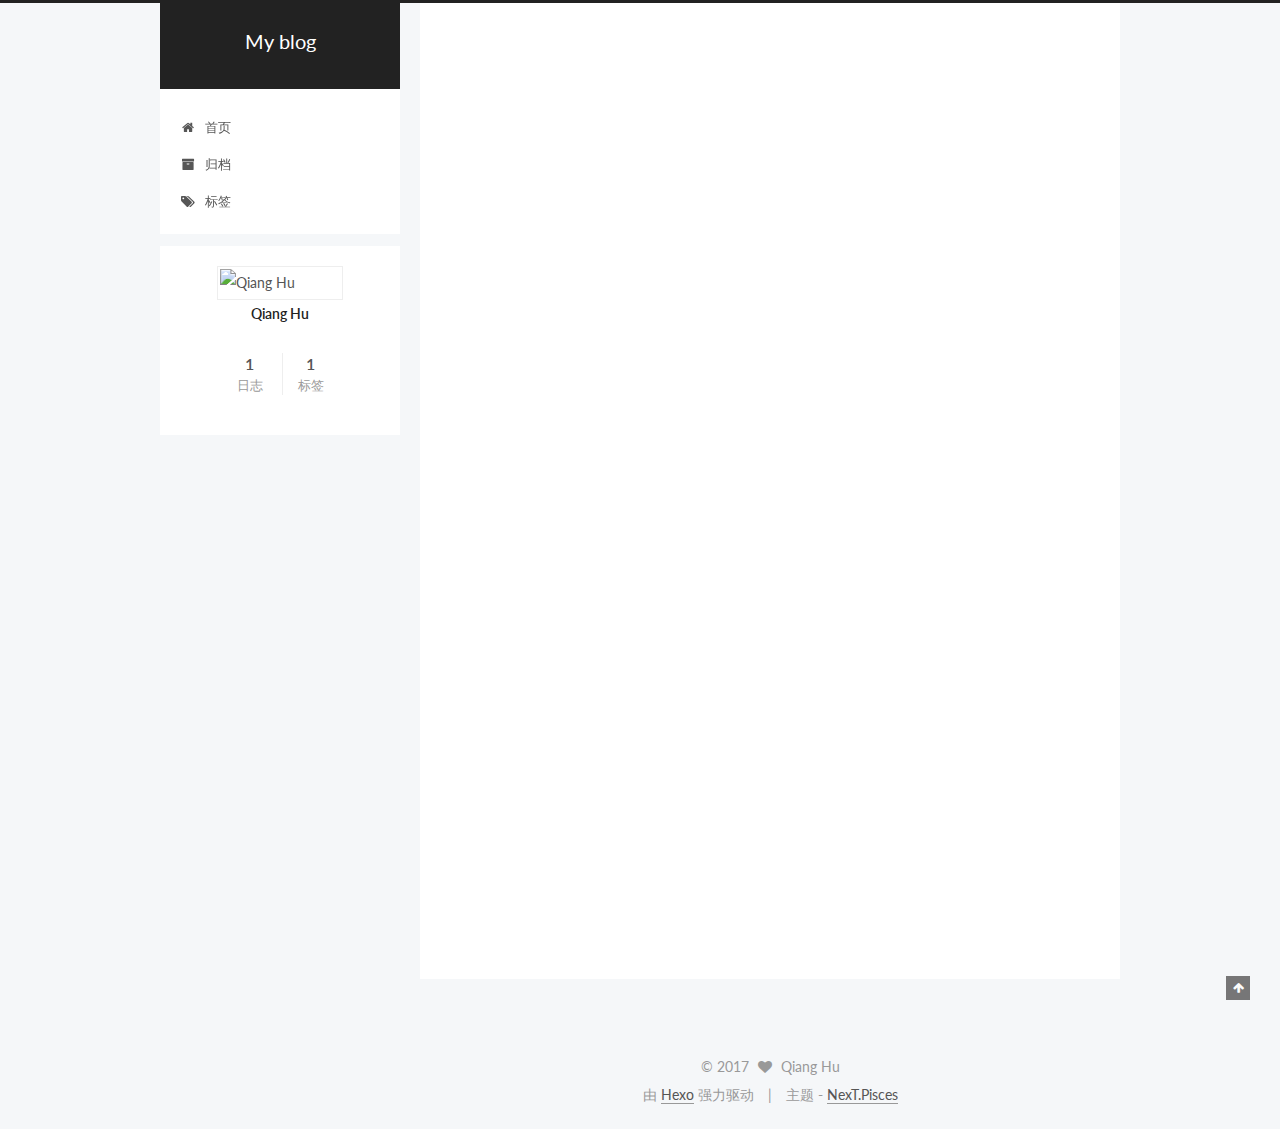
==== commit 24c27796: "myblog 1.0 fix bug" ====
--- a/index.html
+++ b/index.html
@@ -364,135 +364,6 @@
 
 
     
-      
-
-  
-
-  
-  
-  
-
-  <article class="post post-type-normal " itemscope itemtype="http://schema.org/Article">
-  <link itemprop="mainEntityOfPage" href="http://yoursite.com/2016/11/10/hello-world/">
-
-  <span style="display:none" itemprop="author" itemscope itemtype="http://schema.org/Person">
-    <meta itemprop="name" content="Qiang Hu">
-    <meta itemprop="description" content="">
-    <meta itemprop="image" content="https://dn-coding-net-production-static.qbox.me/e3e8293a-33c2-49dc-8463-78fbcd9770c8.jpeg?imageMogr2/auto-orient/format/jpeg/crop/!331x331a66a0">
-  </span>
-
-  <span style="display:none" itemprop="publisher" itemscope itemtype="http://schema.org/Organization">
-    <meta itemprop="name" content="My blog">
-    <span style="display:none" itemprop="logo" itemscope itemtype="http://schema.org/ImageObject">
-      <img style="display:none;" itemprop="url image" alt="My blog" src="">
-    </span>
-  </span>
-
-    
-      <header class="post-header">
-
-        
-        
-          <h1 class="post-title" itemprop="name headline">
-            
-            
-              
-                
-                <a class="post-title-link" href="/2016/11/10/hello-world/" itemprop="url">
-                  Hello World
-                </a>
-              
-            
-          </h1>
-        
-
-        <div class="post-meta">
-          <span class="post-time">
-            
-              <span class="post-meta-item-icon">
-                <i class="fa fa-calendar-o"></i>
-              </span>
-              
-                <span class="post-meta-item-text">发表于</span>
-              
-              <time title="创建于" itemprop="dateCreated datePublished" datetime="2016-11-10T11:25:50+08:00">
-                2016-11-10
-              </time>
-            
-
-            
-
-            
-          </span>
-
-          
-
-          
-            
-          
-
-          
-          
-
-          
-
-          
-
-          
-
-        </div>
-      </header>
-    
-
-
-    <div class="post-body" itemprop="articleBody">
-
-      
-      
-
-      
-        
-          
-            <p>Welcome to <a href="https://hexo.io/" target="_blank" rel="external">Hexo</a>! This is your very first post. Check <a href="https://hexo.io/docs/" target="_blank" rel="external">documentation</a> for more info. If you get any problems when using Hexo, you can find the answer in <a href="https://hexo.io/docs/troubleshooting.html" target="_blank" rel="external">troubleshooting</a> or you can ask me on <a href="https://github.com/hexojs/hexo/issues" target="_blank" rel="external">GitHub</a>.</p>
-<h2 id="Quick-Start"><a href="#Quick-Start" class="headerlink" title="Quick Start"></a>Quick Start</h2><h3 id="Create-a-new-post"><a href="#Create-a-new-post" class="headerlink" title="Create a new post"></a>Create a new post</h3><figure class="highlight bash"><table><tr><td class="gutter"><pre><div class="line">1</div></pre></td><td class="code"><pre><div class="line">$ hexo new <span class="string">"My New Post"</span></div></pre></td></tr></table></figure>
-<p>More info: <a href="https://hexo.io/docs/writing.html" target="_blank" rel="external">Writing</a></p>
-<h3 id="Run-server"><a href="#Run-server" class="headerlink" title="Run server"></a>Run server</h3><figure class="highlight bash"><table><tr><td class="gutter"><pre><div class="line">1</div></pre></td><td class="code"><pre><div class="line">$ hexo server</div></pre></td></tr></table></figure>
-<p>More info: <a href="https://hexo.io/docs/server.html" target="_blank" rel="external">Server</a></p>
-<h3 id="Generate-static-files"><a href="#Generate-static-files" class="headerlink" title="Generate static files"></a>Generate static files</h3><figure class="highlight bash"><table><tr><td class="gutter"><pre><div class="line">1</div></pre></td><td class="code"><pre><div class="line">$ hexo generate</div></pre></td></tr></table></figure>
-<p>More info: <a href="https://hexo.io/docs/generating.html" target="_blank" rel="external">Generating</a></p>
-<h3 id="Deploy-to-remote-sites"><a href="#Deploy-to-remote-sites" class="headerlink" title="Deploy to remote sites"></a>Deploy to remote sites</h3><figure class="highlight bash"><table><tr><td class="gutter"><pre><div class="line">1</div></pre></td><td class="code"><pre><div class="line">$ hexo deploy</div></pre></td></tr></table></figure>
-<p>More info: <a href="https://hexo.io/docs/deployment.html" target="_blank" rel="external">Deployment</a></p>
-
-          
-        
-      
-    </div>
-
-    <div>
-      
-    </div>
-
-    <div>
-      
-    </div>
-
-
-    <footer class="post-footer">
-      
-
-      
-
-      
-
-      
-      
-        <div class="post-eof"></div>
-      
-    </footer>
-  </article>
-
-
-    
   </section>
 
   
@@ -538,7 +409,7 @@
           
             <div class="site-state-item site-state-posts">
               <a href="/archives">
-                <span class="site-state-item-count">2</span>
+                <span class="site-state-item-count">1</span>
                 <span class="site-state-item-name">日志</span>
               </a>
             </div>
--- a/css/main.css
+++ b/css/main.css
@@ -1702,7 +1702,7 @@
   width: 4px;
   height: 4px;
   border-radius: 50%;
-  background: #fff065;
+  background: #298a0b;
 }
 .links-of-blogroll {
   font-size: 13px;
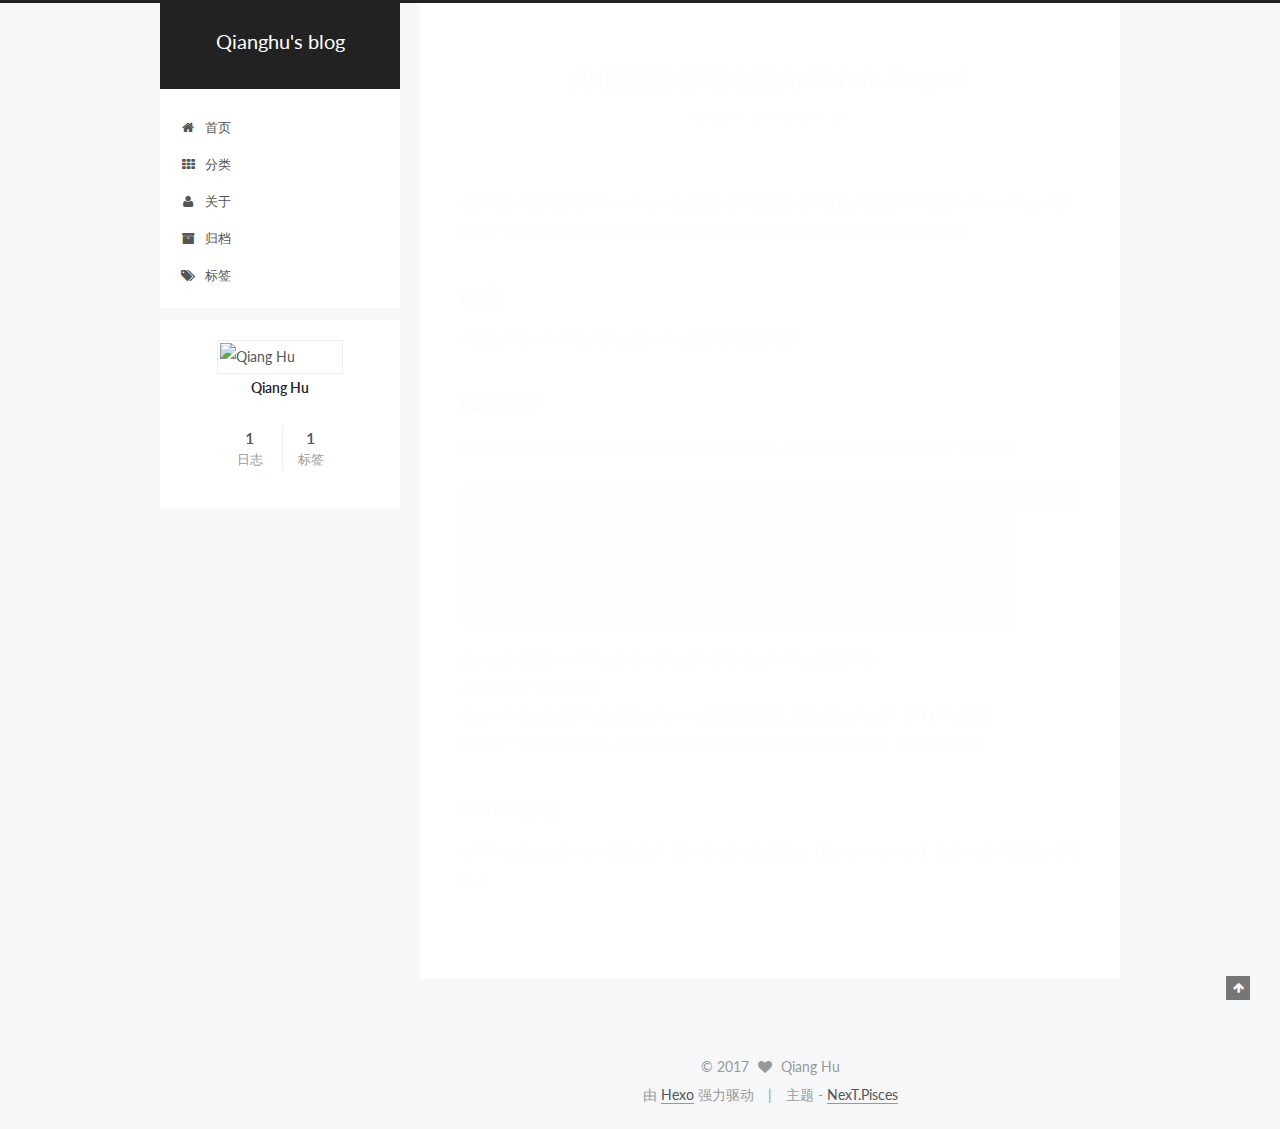
==== commit 7741a0d6: "add duoshuo" ====
--- a/index.html
+++ b/index.html
@@ -88,11 +88,11 @@
 
 
 <meta property="og:type" content="website">
-<meta property="og:title" content="My blog">
+<meta property="og:title" content="Qianghu's blog">
 <meta property="og:url" content="http://yoursite.com/index.html">
-<meta property="og:site_name" content="My blog">
+<meta property="og:site_name" content="Qianghu's blog">
 <meta name="twitter:card" content="summary">
-<meta name="twitter:title" content="My blog">
+<meta name="twitter:title" content="Qianghu's blog">
 
 
 
@@ -126,7 +126,7 @@
 
 
 
-  <title> My blog </title>
+  <title> Qianghu's blog </title>
 </head>
 
 <body itemscope itemtype="http://schema.org/WebPage" lang="zh-Hans">
@@ -164,7 +164,7 @@
     <div class="custom-logo-site-title">
       <a href="/"  class="brand" rel="start">
         <span class="logo-line-before"><i></i></span>
-        <span class="site-title">My blog</span>
+        <span class="site-title">Qianghu's blog</span>
         <span class="logo-line-after"><i></i></span>
       </a>
     </div>
@@ -199,6 +199,26 @@
         </li>
       
         
+        <li class="menu-item menu-item-categories">
+          <a href="/categories" rel="section">
+            
+              <i class="menu-item-icon fa fa-fw fa-th"></i> <br />
+            
+            分类
+          </a>
+        </li>
+      
+        
+        <li class="menu-item menu-item-about">
+          <a href="/about" rel="section">
+            
+              <i class="menu-item-icon fa fa-fw fa-user"></i> <br />
+            
+            关于
+          </a>
+        </li>
+      
+        
         <li class="menu-item menu-item-archives">
           <a href="/archives" rel="section">
             
@@ -256,9 +276,9 @@
   </span>
 
   <span style="display:none" itemprop="publisher" itemscope itemtype="http://schema.org/Organization">
-    <meta itemprop="name" content="My blog">
+    <meta itemprop="name" content="Qianghu's blog">
     <span style="display:none" itemprop="logo" itemscope itemtype="http://schema.org/ImageObject">
-      <img style="display:none;" itemprop="url image" alt="My blog" src="">
+      <img style="display:none;" itemprop="url image" alt="Qianghu's blog" src="">
     </span>
   </span>
 
@@ -273,7 +293,7 @@
               
                 
                 <a class="post-title-link" href="/2017/02/23/First-post/" itemprop="url">
-                  如何直接将域名指向Github Pages呢?
+                  如何直接将域名指向Github Pages?
                 </a>
               
             
@@ -303,6 +323,16 @@
 
           
             
+              <span class="post-comments-count">
+                <span class="post-meta-divider">|</span>
+                <span class="post-meta-item-icon">
+                  <i class="fa fa-comment-o"></i>
+                </span>
+                <a href="/2017/02/23/First-post/#comments" itemprop="discussionUrl">
+                  <span class="post-comments-count ds-thread-count" data-thread-key="2017/02/23/First-post/" itemprop="commentCount"></span>
+                </a>
+              </span>
+            
           
 
           
@@ -567,32 +597,39 @@
 
   
 
-
-
-  
-
-
-
-
-	
-
-
-
-
-
-  
-
-
-
-
-
-  
-
-
-
-
-
-  
+  
+    
+  
+
+  <script type="text/javascript">
+    var duoshuoQuery = {short_name:"qianghu"};
+    (function() {
+      var ds = document.createElement('script');
+      ds.type = 'text/javascript';ds.async = true;
+      ds.id = 'duoshuo-script';
+      ds.src = (document.location.protocol == 'https:' ? 'https:' : 'http:') + '//static.duoshuo.com/embed.js';
+      ds.charset = 'UTF-8';
+      (document.getElementsByTagName('head')[0]
+      || document.getElementsByTagName('body')[0]).appendChild(ds);
+    })();
+  </script>
+
+  
+    
+    
+    <script src="/lib/ua-parser-js/dist/ua-parser.min.js?v=0.7.9"></script>
+    <script src="/js/src/hook-duoshuo.js"></script>
+  
+
+
+
+
+
+
+
+
+
+
 
 
 
--- a/css/main.css
+++ b/css/main.css
@@ -1702,7 +1702,7 @@
   width: 4px;
   height: 4px;
   border-radius: 50%;
-  background: #298a0b;
+  background: #f1fa9a;
 }
 .links-of-blogroll {
   font-size: 13px;
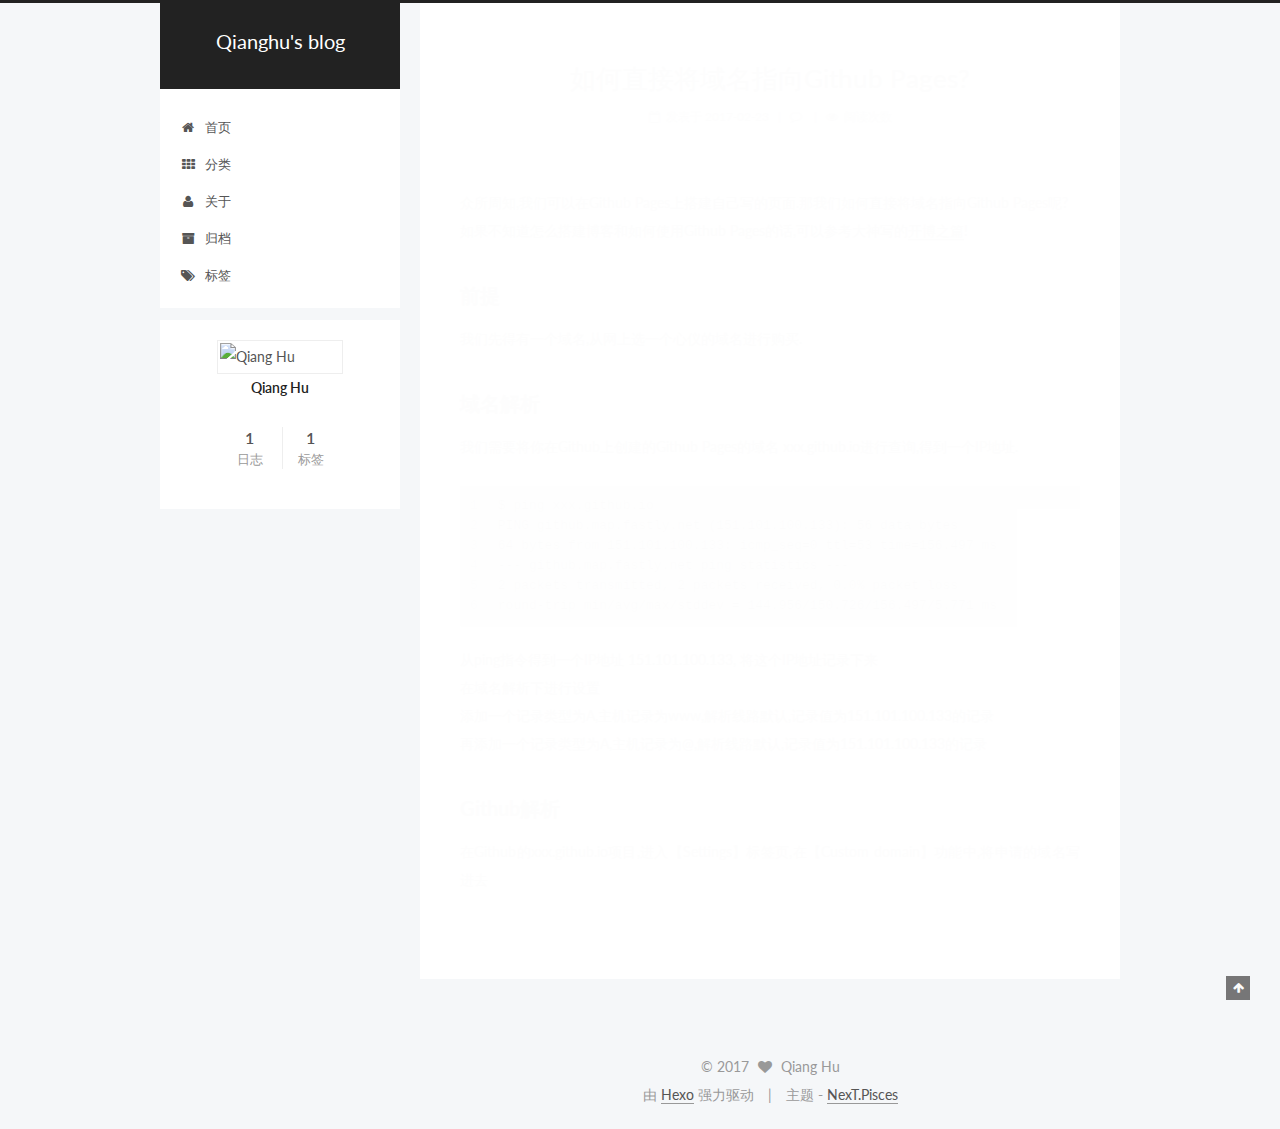
==== commit d38dfb5c: "add 阅读次数" ====
--- a/index.html
+++ b/index.html
@@ -337,6 +337,17 @@
 
           
           
+             <span id="/2017/02/23/First-post/" class="leancloud_visitors" data-flag-title="如何直接将域名指向Github Pages?">
+               <span class="post-meta-divider">|</span>
+               <span class="post-meta-item-icon">
+                 <i class="fa fa-eye"></i>
+               </span>
+               
+                 <span class="post-meta-item-text">阅读次数 </span>
+               
+                 <span class="leancloud-visitors-count"></span>
+             </span>
+          
 
           
 
@@ -641,6 +652,113 @@
   
 
   
+  <script src="https://cdn1.lncld.net/static/js/av-core-mini-0.6.1.js"></script>
+  <script>AV.initialize("RnOvKWnbjcAHQ7sSxY1Ujy9r-gzGzoHsz", "LUD4zxBqaimWV6so30OkJjDf");</script>
+  <script>
+    function showTime(Counter) {
+      var query = new AV.Query(Counter);
+      var entries = [];
+      var $visitors = $(".leancloud_visitors");
+
+      $visitors.each(function () {
+        entries.push( $(this).attr("id").trim() );
+      });
+
+      query.containedIn('url', entries);
+      query.find()
+        .done(function (results) {
+          var COUNT_CONTAINER_REF = '.leancloud-visitors-count';
+
+          if (results.length === 0) {
+            $visitors.find(COUNT_CONTAINER_REF).text(0);
+            return;
+          }
+
+          for (var i = 0; i < results.length; i++) {
+            var item = results[i];
+            var url = item.get('url');
+            var time = item.get('time');
+            var element = document.getElementById(url);
+
+            $(element).find(COUNT_CONTAINER_REF).text(time);
+          }
+          for(var i = 0; i < entries.length; i++) {
+            var url = entries[i];
+            var element = document.getElementById(url);
+            var countSpan = $(element).find(COUNT_CONTAINER_REF);
+            if( countSpan.text() == '') {
+              countSpan.text(0);
+            }
+          }
+        })
+        .fail(function (object, error) {
+          console.log("Error: " + error.code + " " + error.message);
+        });
+    }
+
+    function addCount(Counter) {
+      var $visitors = $(".leancloud_visitors");
+      var url = $visitors.attr('id').trim();
+      var title = $visitors.attr('data-flag-title').trim();
+      var query = new AV.Query(Counter);
+
+      query.equalTo("url", url);
+      query.find({
+        success: function(results) {
+          if (results.length > 0) {
+            var counter = results[0];
+            counter.fetchWhenSave(true);
+            counter.increment("time");
+            counter.save(null, {
+              success: function(counter) {
+                var $element = $(document.getElementById(url));
+                $element.find('.leancloud-visitors-count').text(counter.get('time'));
+              },
+              error: function(counter, error) {
+                console.log('Failed to save Visitor num, with error message: ' + error.message);
+              }
+            });
+          } else {
+            var newcounter = new Counter();
+            /* Set ACL */
+            var acl = new AV.ACL();
+            acl.setPublicReadAccess(true);
+            acl.setPublicWriteAccess(true);
+            newcounter.setACL(acl);
+            /* End Set ACL */
+            newcounter.set("title", title);
+            newcounter.set("url", url);
+            newcounter.set("time", 1);
+            newcounter.save(null, {
+              success: function(newcounter) {
+                var $element = $(document.getElementById(url));
+                $element.find('.leancloud-visitors-count').text(newcounter.get('time'));
+              },
+              error: function(newcounter, error) {
+                console.log('Failed to create');
+              }
+            });
+          }
+        },
+        error: function(error) {
+          console.log('Error:' + error.code + " " + error.message);
+        }
+      });
+    }
+
+    $(function() {
+      var Counter = AV.Object.extend("Counter");
+      if ($('.leancloud_visitors').length == 1) {
+        addCount(Counter);
+      } else if ($('.post-title-link').length > 1) {
+        showTime(Counter);
+      }
+    });
+  </script>
+
+
+
+  
 
   
 
--- a/css/main.css
+++ b/css/main.css
@@ -1702,7 +1702,7 @@
   width: 4px;
   height: 4px;
   border-radius: 50%;
-  background: #f1fa9a;
+  background: #79ccff;
 }
 .links-of-blogroll {
   font-size: 13px;
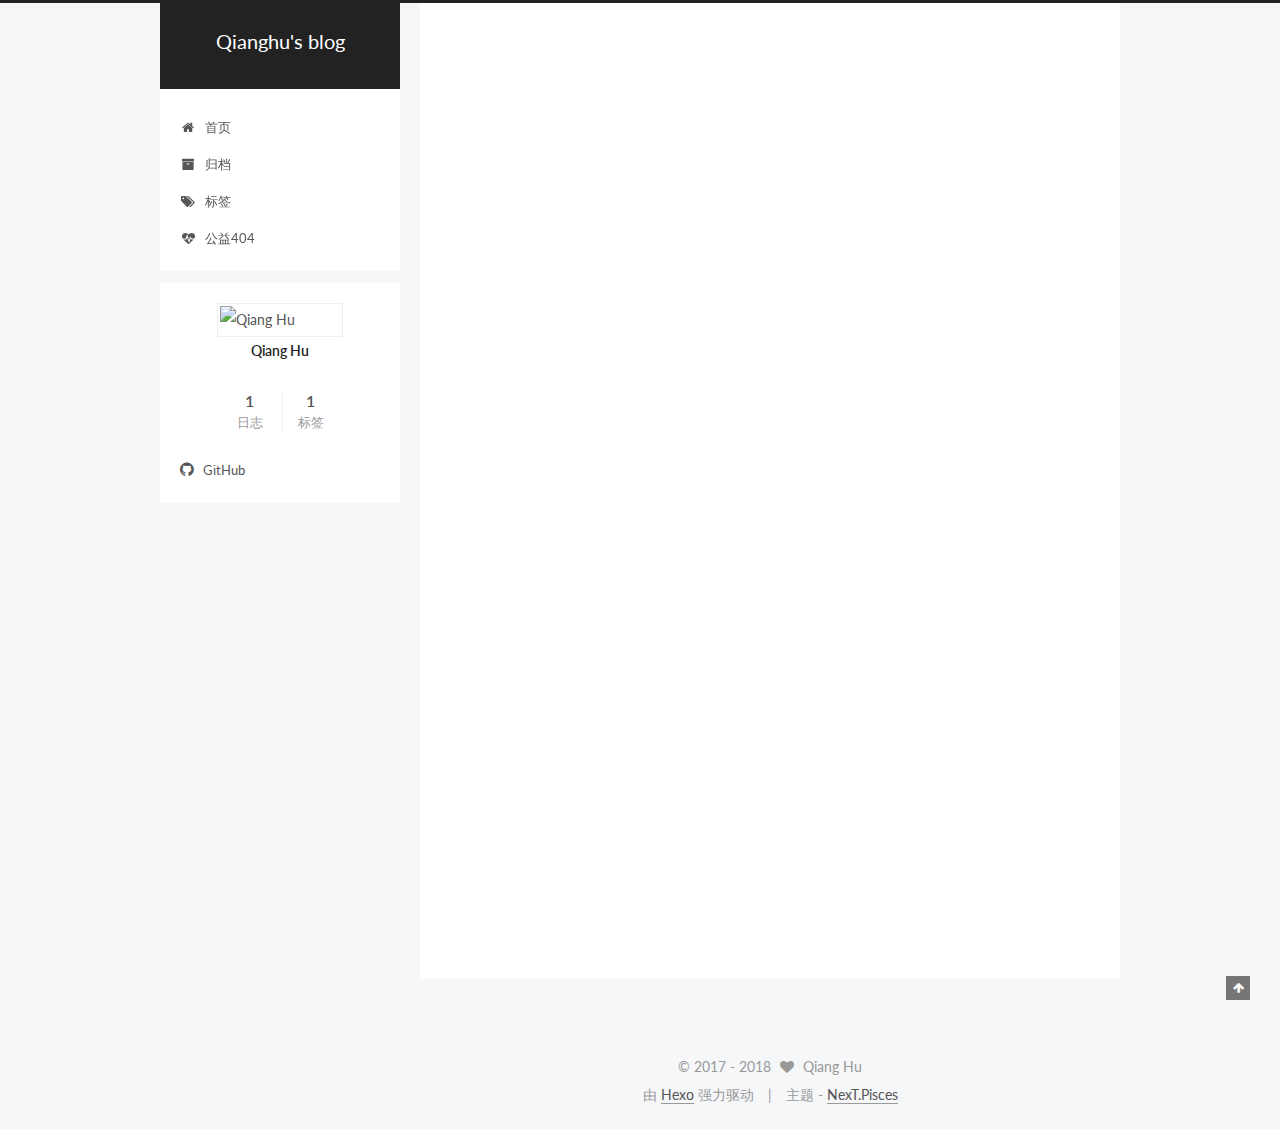
==== commit c73cc003: "fix bug" ====
--- a/index.html
+++ b/index.html
@@ -199,26 +199,6 @@
         </li>
       
         
-        <li class="menu-item menu-item-categories">
-          <a href="/categories" rel="section">
-            
-              <i class="menu-item-icon fa fa-fw fa-th"></i> <br />
-            
-            分类
-          </a>
-        </li>
-      
-        
-        <li class="menu-item menu-item-about">
-          <a href="/about" rel="section">
-            
-              <i class="menu-item-icon fa fa-fw fa-user"></i> <br />
-            
-            关于
-          </a>
-        </li>
-      
-        
         <li class="menu-item menu-item-archives">
           <a href="/archives" rel="section">
             
@@ -235,6 +215,16 @@
               <i class="menu-item-icon fa fa-fw fa-tags"></i> <br />
             
             标签
+          </a>
+        </li>
+      
+        
+        <li class="menu-item menu-item-commonweal">
+          <a href="/404.html" rel="section">
+            
+              <i class="menu-item-icon fa fa-fw fa-heartbeat"></i> <br />
+            
+            公益404
           </a>
         </li>
       
@@ -473,6 +463,17 @@
 
         <div class="links-of-author motion-element">
           
+            
+              <span class="links-of-author-item">
+                <a href="https://github.com/qianghu" target="_blank" title="GitHub">
+                  
+                    <i class="fa fa-fw fa-github"></i>
+                  
+                  GitHub
+                </a>
+              </span>
+            
+          
         </div>
 
         
@@ -502,8 +503,8 @@
       <div class="footer-inner">
         <div class="copyright" >
   
-  &copy; 
-  <span itemprop="copyrightYear">2017</span>
+  &copy;  2017 - 
+  <span itemprop="copyrightYear">2018</span>
   <span class="with-love">
     <i class="fa fa-heart"></i>
   </span>
--- a/css/main.css
+++ b/css/main.css
@@ -1702,7 +1702,7 @@
   width: 4px;
   height: 4px;
   border-radius: 50%;
-  background: #79ccff;
+  background: #fff605;
 }
 .links-of-blogroll {
   font-size: 13px;
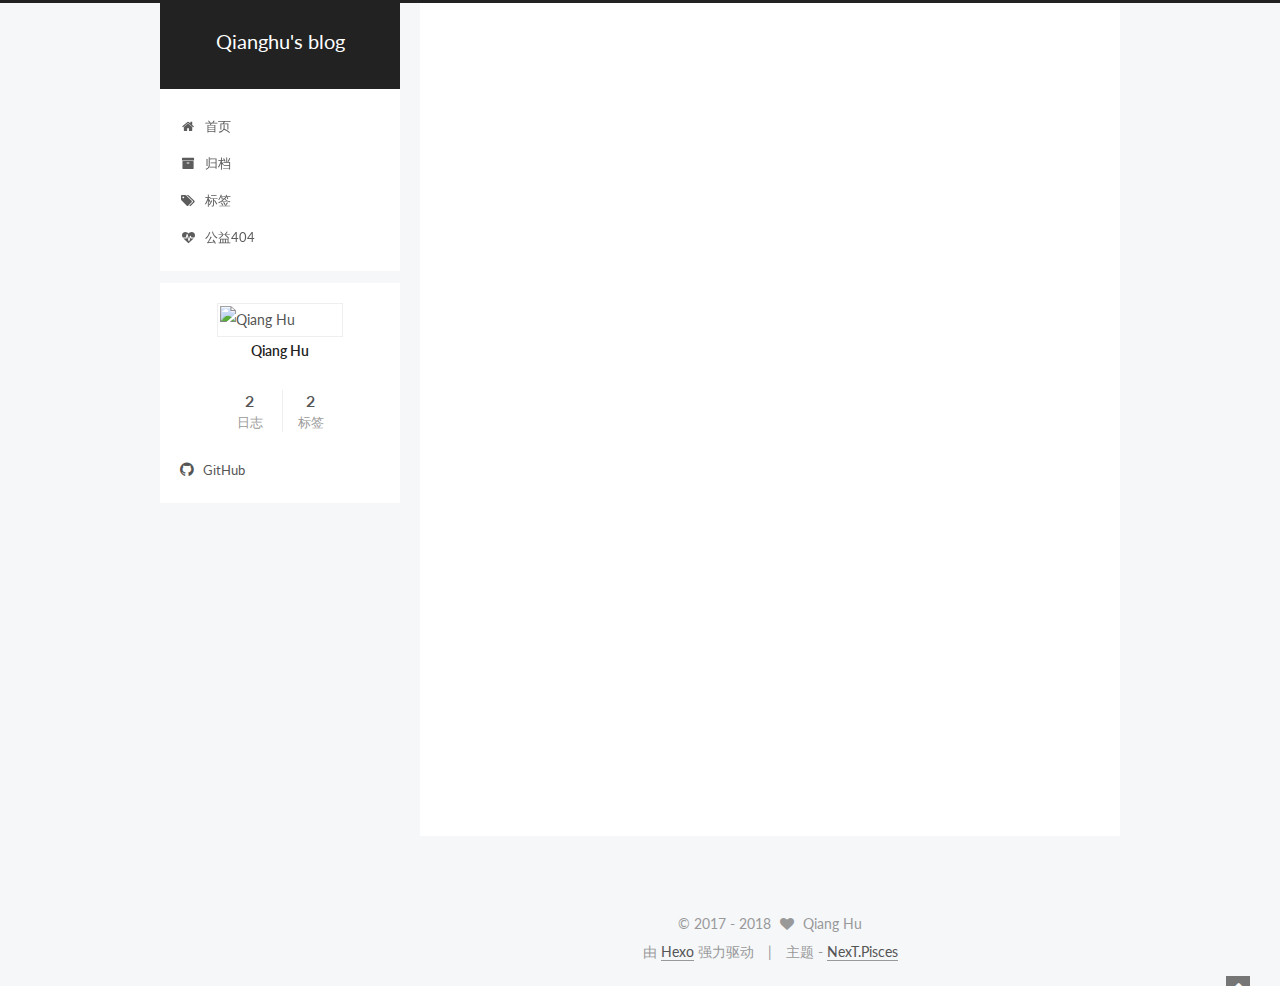
==== commit 649408a9: "blog 2" ====
--- a/index.html
+++ b/index.html
@@ -257,6 +257,156 @@
   
 
   <article class="post post-type-normal " itemscope itemtype="http://schema.org/Article">
+  <link itemprop="mainEntityOfPage" href="http://yoursite.com/2018/01/08/2/">
+
+  <span style="display:none" itemprop="author" itemscope itemtype="http://schema.org/Person">
+    <meta itemprop="name" content="Qiang Hu">
+    <meta itemprop="description" content="">
+    <meta itemprop="image" content="https://dn-coding-net-production-static.qbox.me/e3e8293a-33c2-49dc-8463-78fbcd9770c8.jpeg?imageMogr2/auto-orient/format/jpeg/crop/!331x331a66a0">
+  </span>
+
+  <span style="display:none" itemprop="publisher" itemscope itemtype="http://schema.org/Organization">
+    <meta itemprop="name" content="Qianghu's blog">
+    <span style="display:none" itemprop="logo" itemscope itemtype="http://schema.org/ImageObject">
+      <img style="display:none;" itemprop="url image" alt="Qianghu's blog" src="">
+    </span>
+  </span>
+
+    
+      <header class="post-header">
+
+        
+        
+          <h1 class="post-title" itemprop="name headline">
+            
+            
+              
+                
+                <a class="post-title-link" href="/2018/01/08/2/" itemprop="url">
+                  celery 入门
+                </a>
+              
+            
+          </h1>
+        
+
+        <div class="post-meta">
+          <span class="post-time">
+            
+              <span class="post-meta-item-icon">
+                <i class="fa fa-calendar-o"></i>
+              </span>
+              
+                <span class="post-meta-item-text">发表于</span>
+              
+              <time title="创建于" itemprop="dateCreated datePublished" datetime="2018-01-08T16:56:33+08:00">
+                2018-01-08
+              </time>
+            
+
+            
+
+            
+          </span>
+
+          
+
+          
+            
+              <span class="post-comments-count">
+                <span class="post-meta-divider">|</span>
+                <span class="post-meta-item-icon">
+                  <i class="fa fa-comment-o"></i>
+                </span>
+                <a href="/2018/01/08/2/#comments" itemprop="discussionUrl">
+                  <span class="post-comments-count ds-thread-count" data-thread-key="2018/01/08/2/" itemprop="commentCount"></span>
+                </a>
+              </span>
+            
+          
+
+          
+          
+             <span id="/2018/01/08/2/" class="leancloud_visitors" data-flag-title="celery 入门">
+               <span class="post-meta-divider">|</span>
+               <span class="post-meta-item-icon">
+                 <i class="fa fa-eye"></i>
+               </span>
+               
+                 <span class="post-meta-item-text">阅读次数 </span>
+               
+                 <span class="leancloud-visitors-count"></span>
+             </span>
+          
+
+          
+
+          
+
+          
+
+        </div>
+      </header>
+    
+
+
+    <div class="post-body" itemprop="articleBody">
+
+      
+      
+
+      
+        
+          
+          文档: http://docs.celeryproject.org/en/master/index.html中文版: http://docs.jinkan.org/docs/celery/index.html
+安装 Celery
+    Celery 提交到了 Python Package Inde
+          ...
+          <!--noindex-->
+          <div class="post-button text-center">
+            <a class="btn" href="/2018/01/08/2/#more" rel="contents">
+              阅读全文 &raquo;
+            </a>
+          </div>
+          <!--/noindex-->
+        
+      
+    </div>
+
+    <div>
+      
+    </div>
+
+    <div>
+      
+    </div>
+
+
+    <footer class="post-footer">
+      
+
+      
+
+      
+
+      
+      
+        <div class="post-eof"></div>
+      
+    </footer>
+  </article>
+
+
+    
+      
+
+  
+
+  
+  
+  
+
+  <article class="post post-type-normal " itemscope itemtype="http://schema.org/Article">
   <link itemprop="mainEntityOfPage" href="http://yoursite.com/2017/02/23/First-post/">
 
   <span style="display:none" itemprop="author" itemscope itemtype="http://schema.org/Person">
@@ -358,14 +508,17 @@
       
         
           
-            <p>众所周知,我们可以在Github Pages上搭建自己写的页面.那我们如何直接将域名指向Github Pages呢?<br>如果不知道怎么搭建博客和如何使用Github Pages的话,可以参考大神写的<a href="http://stevenqiang.online/2017/02/23/first_blog/" target="_blank" rel="external">开博之篇</a>!</p>
-<h2 id="前提"><a href="#前提" class="headerlink" title="前提"></a>前提</h2><p>我们先得有一个域名,从网上选一个心仪的域名进行购买.</p>
-<h2 id="域名解析"><a href="#域名解析" class="headerlink" title="域名解析"></a>域名解析</h2><p>我们需要将你在Github上创建的Github Pages的域名 xxx.github.io进行查询,得到一个IP地址.</p>
-<figure class="highlight bash"><table><tr><td class="gutter"><pre><div class="line">1</div><div class="line">2</div><div class="line">3</div><div class="line">4</div><div class="line">5</div><div class="line">6</div></pre></td><td class="code"><pre><div class="line">$ ping xxx.github.io</div><div class="line">PING github.map.fastly.net (151.101.100.133): 56 data bytes</div><div class="line">64 bytes from 151.101.100.133: icmp_seq=0 ttl=53 time=156.497 ms</div><div class="line">--- github.map.fastly.net ping statistics ---</div><div class="line">2 packets transmitted, 2 packets received, 0.0% packet loss</div><div class="line">round-trip min/avg/max/stddev = 144.956/150.726/156.497/5.771 ms</div></pre></td></tr></table></figure>
-<p>从ping指令得到一个IP地址 151.101.100.133, 将这个IP地址记录下来<br>在域名解析下进行设置<br>添加一个记录类型为A,主机记录为www,解析线路默认,记录值为151.101.100.133的记录<br>再添加一个记录类型为A,主机记录为@,解析线路默认,记录值为151.101.100.133的记录</p>
-<h2 id="Github解析"><a href="#Github解析" class="headerlink" title="Github解析"></a>Github解析</h2><p>在Github的xxx.github.io项目,进入【Settings】标签页,在【Custom domain】功能中,将申请的域名写进去</p>
-
-          
+          众所周知,我们可以在Github Pages上搭建自己写的页面.那我们如何直接将域名指向Github Pages呢?如果不知道怎么搭建博客和如何使用Github Pages的话,可以参考大神写的开博之篇!
+前提我们先得有一个域名,从网上选一个心仪的域名进行购买.
+域名解析我们需要将你在Github上
+          ...
+          <!--noindex-->
+          <div class="post-button text-center">
+            <a class="btn" href="/2017/02/23/First-post/#more" rel="contents">
+              阅读全文 &raquo;
+            </a>
+          </div>
+          <!--/noindex-->
         
       
     </div>
@@ -440,7 +593,7 @@
           
             <div class="site-state-item site-state-posts">
               <a href="/archives">
-                <span class="site-state-item-count">1</span>
+                <span class="site-state-item-count">2</span>
                 <span class="site-state-item-name">日志</span>
               </a>
             </div>
@@ -451,7 +604,7 @@
           
             <div class="site-state-item site-state-tags">
               <a href="/tags">
-                <span class="site-state-item-count">1</span>
+                <span class="site-state-item-count">2</span>
                 <span class="site-state-item-name">标签</span>
               </a>
             </div>
--- a/css/main.css
+++ b/css/main.css
@@ -1702,7 +1702,7 @@
   width: 4px;
   height: 4px;
   border-radius: 50%;
-  background: #fff605;
+  background: #9affbf;
 }
 .links-of-blogroll {
   font-size: 13px;
